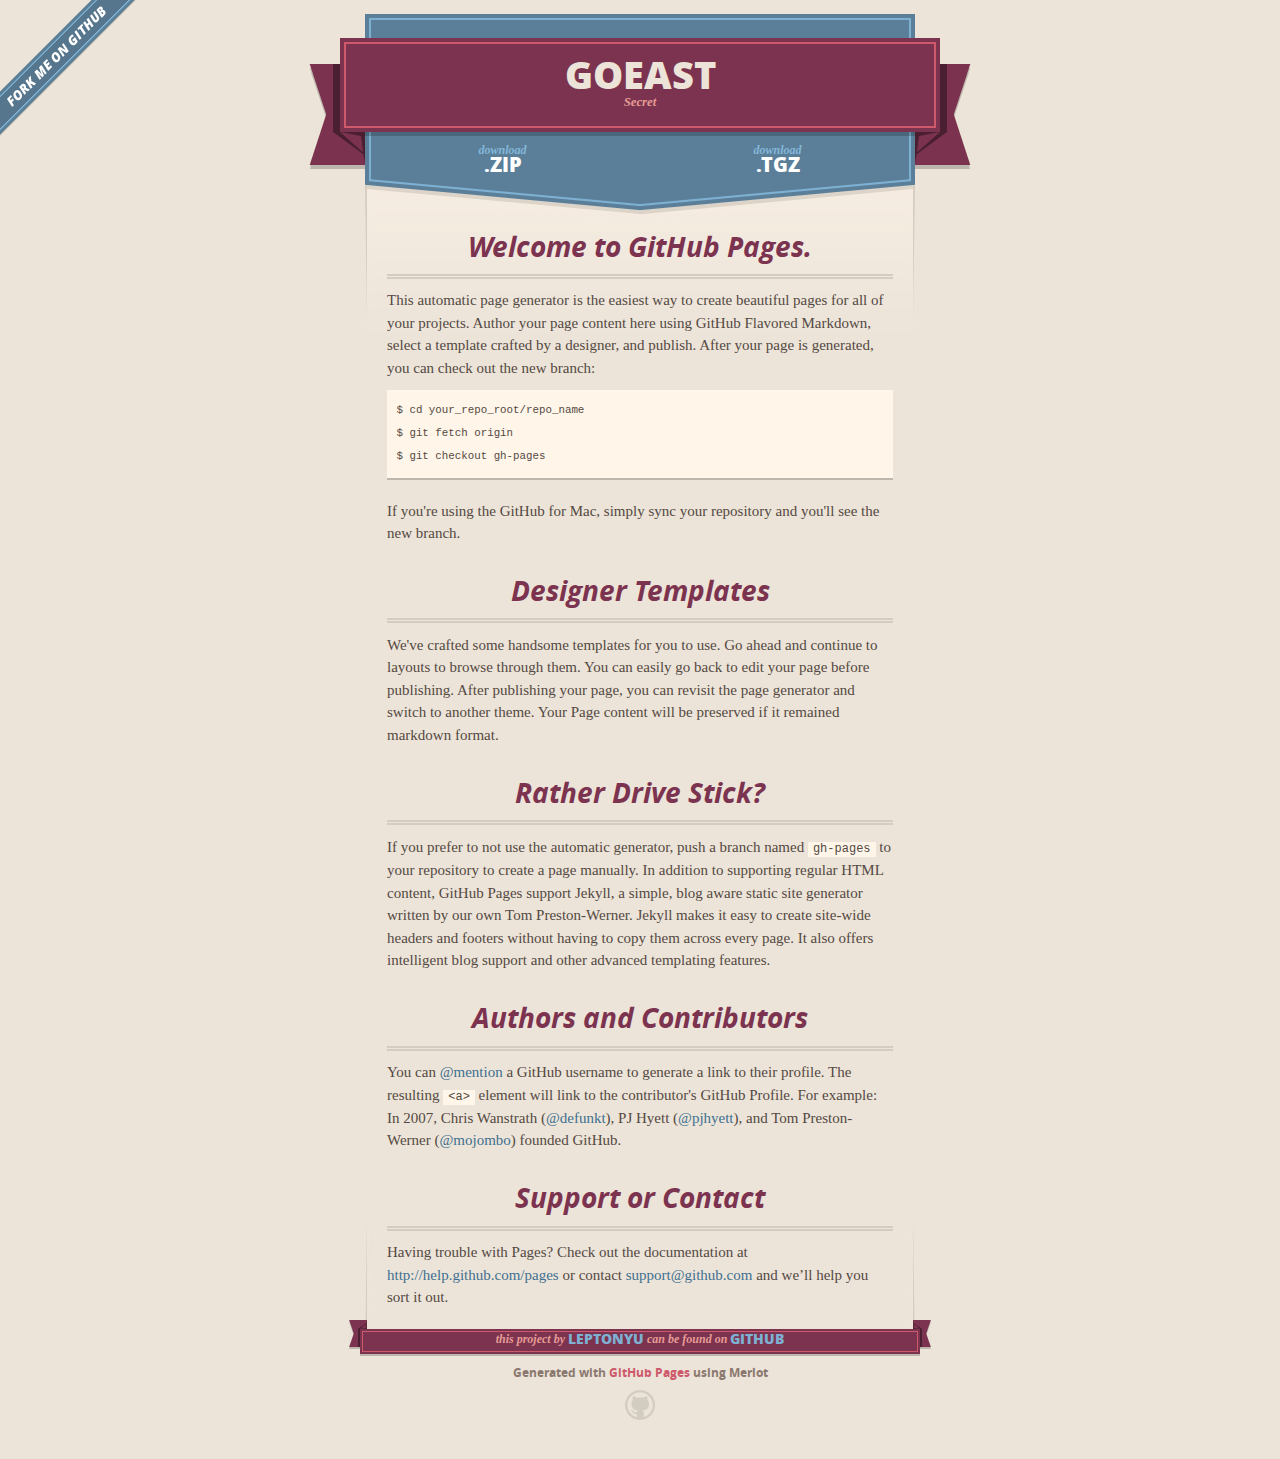
==== index.html @ 5422b632 "Create gh-pages branch via GitHub" ====
<!DOCTYPE html>
<html>
  <head>
    <meta charset='utf-8'>
    <meta http-equiv="X-UA-Compatible" content="chrome=1">
    <meta name="viewport" content="width=640" />

    <link rel="stylesheet" href="stylesheets/core.css" media="screen"/>
    <link rel="stylesheet" href="stylesheets/mobile.css" media="handheld, only screen and (max-device-width:640px)"/>
    <link rel="stylesheet" href="stylesheets/pygment_trac.css"/>

    <script type="text/javascript" src="javascripts/modernizr.js"></script>
    <script type="text/javascript" src="https://ajax.googleapis.com/ajax/libs/jquery/1.7.1/jquery.min.js"></script>
    <script type="text/javascript" src="javascripts/headsmart.min.js"></script>
    <script type="text/javascript">
      $(document).ready(function () {
        $('#main_content').headsmart()
      })
    </script>
    <title>Goeast by leptonyu</title>
  </head>

  <body>
    <a id="forkme_banner" href="https://github.com/leptonyu/goeast">View on GitHub</a>
    <div class="shell">

      <header>
        <span class="ribbon-outer">
          <span class="ribbon-inner">
            <h1>Goeast</h1>
            <h2>Secret</h2>
          </span>
          <span class="left-tail"></span>
          <span class="right-tail"></span>
        </span>
      </header>

      <section id="downloads">
        <span class="inner">
          <a href="https://github.com/leptonyu/goeast/zipball/master" class="zip"><em>download</em> .ZIP</a><a href="https://github.com/leptonyu/goeast/tarball/master" class="tgz"><em>download</em> .TGZ</a>
        </span>
      </section>


      <span class="banner-fix"></span>


      <section id="main_content">
        <h3>
<a name="welcome-to-github-pages" class="anchor" href="#welcome-to-github-pages"><span class="octicon octicon-link"></span></a>Welcome to GitHub Pages.</h3>

<p>This automatic page generator is the easiest way to create beautiful pages for all of your projects. Author your page content here using GitHub Flavored Markdown, select a template crafted by a designer, and publish. After your page is generated, you can check out the new branch:</p>

<pre><code>$ cd your_repo_root/repo_name
$ git fetch origin
$ git checkout gh-pages
</code></pre>

<p>If you're using the GitHub for Mac, simply sync your repository and you'll see the new branch.</p>

<h3>
<a name="designer-templates" class="anchor" href="#designer-templates"><span class="octicon octicon-link"></span></a>Designer Templates</h3>

<p>We've crafted some handsome templates for you to use. Go ahead and continue to layouts to browse through them. You can easily go back to edit your page before publishing. After publishing your page, you can revisit the page generator and switch to another theme. Your Page content will be preserved if it remained markdown format.</p>

<h3>
<a name="rather-drive-stick" class="anchor" href="#rather-drive-stick"><span class="octicon octicon-link"></span></a>Rather Drive Stick?</h3>

<p>If you prefer to not use the automatic generator, push a branch named <code>gh-pages</code> to your repository to create a page manually. In addition to supporting regular HTML content, GitHub Pages support Jekyll, a simple, blog aware static site generator written by our own Tom Preston-Werner. Jekyll makes it easy to create site-wide headers and footers without having to copy them across every page. It also offers intelligent blog support and other advanced templating features.</p>

<h3>
<a name="authors-and-contributors" class="anchor" href="#authors-and-contributors"><span class="octicon octicon-link"></span></a>Authors and Contributors</h3>

<p>You can <a href="https://github.com/blog/821" class="user-mention">@mention</a> a GitHub username to generate a link to their profile. The resulting <code>&lt;a&gt;</code> element will link to the contributor's GitHub Profile. For example: In 2007, Chris Wanstrath (<a href="https://github.com/defunkt" class="user-mention">@defunkt</a>), PJ Hyett (<a href="https://github.com/pjhyett" class="user-mention">@pjhyett</a>), and Tom Preston-Werner (<a href="https://github.com/mojombo" class="user-mention">@mojombo</a>) founded GitHub.</p>

<h3>
<a name="support-or-contact" class="anchor" href="#support-or-contact"><span class="octicon octicon-link"></span></a>Support or Contact</h3>

<p>Having trouble with Pages? Check out the documentation at <a href="http://help.github.com/pages">http://help.github.com/pages</a> or contact <a href="mailto:support@github.com">support@github.com</a> and we’ll help you sort it out.</p>
      </section>

      <footer>
        <span class="ribbon-outer">
          <span class="ribbon-inner">
            <p>this project by <a href="https://github.com/leptonyu">leptonyu</a> can be found on <a href="https://github.com/leptonyu/goeast">GitHub</a></p>
          </span>
          <span class="left-tail"></span>
          <span class="right-tail"></span>
        </span>
        <p>Generated with <a href="http://pages.github.com">GitHub Pages</a> using Merlot</p>
        <span class="octocat"></span>
      </footer>

    </div>

    
  </body>
</html>
---- stylesheets/core.css ----
@import url("screen.css");
@import url("non-screen.css") handheld;
@import url("non-screen.css") only screen and (max-device-width:640px);
---- stylesheets/mobile.css ----
/* Generated by Font Squirrel (http://www.fontsquirrel.com) on February 9, 2012 */


@font-face {
  font-family: 'Open Sans';
  src: url('../fonts/opensans-regular-webfont.eot');
  src: url('../fonts/opensans-regular-webfont.eot?#iefix') format('embedded-opentype'),
       url('../fonts/opensans-regular-webfont.woff') format('woff'),
       url('../fonts/opensans-regular-webfont.ttf') format('truetype'),
       url('../fonts/opensans-regular-webfont.svg#OpenSansRegular') format('svg');
  font-weight: normal;
  font-style: normal;
}

@font-face {
  font-family: 'Open Sans';
  src: url('../fonts/opensans-italic-webfont.eot');
  src: url('../fonts/opensans-italic-webfont.eot?#iefix') format('embedded-opentype'),
       url('../fonts/opensans-italic-webfont.woff') format('woff'),
       url('../fonts/opensans-italic-webfont.ttf') format('truetype'),
       url('../fonts/opensans-italic-webfont.svg#OpenSansItalic') format('svg');
  font-weight: normal;
  font-style: italic;
}

@font-face {
  font-family: 'Open Sans';
  src: url('../fonts/opensans-bold-webfont.eot');
  src: url('../fonts/opensans-bold-webfont.eot?#iefix') format('embedded-opentype'),
       url('../fonts/opensans-bold-webfont.woff') format('woff'),
       url('../fonts/opensans-bold-webfont.ttf') format('truetype'),
       url('../fonts/opensans-bold-webfont.svg#OpenSansBold') format('svg');
  font-weight: bold;
  font-style: normal;
}

@font-face {
  font-family: 'Open Sans';
  src: url('../fonts/opensans-bolditalic-webfont.eot');
  src: url('../fonts/opensans-bolditalic-webfont.eot?#iefix') format('embedded-opentype'),
       url('../fonts/opensans-bolditalic-webfont.woff') format('woff'),
       url('../fonts/opensans-bolditalic-webfont.ttf') format('truetype'),
       url('../fonts/opensans-bolditalic-webfont.svg#OpenSansBoldItalic') format('svg');
  font-weight: bold;
  font-style: italic;
}

@font-face {
  font-family: 'Open Sans';
  src: url('../fonts/opensans-extrabold-webfont.eot');
  src: url('../fonts/opensans-extrabold-webfont.eot?#iefix') format('embedded-opentype'),
       url('../fonts/opensans-extrabold-webfont.woff') format('woff'),
       url('../fonts/opensans-extrabold-webfont.ttf') format('truetype'),
       url('../fonts/opensans-extrabold-webfont.svg#OpenSansExtrabold') format('svg');
  font-weight: bolder;
  font-style: normal;
}


/* http://meyerweb.com/eric/tools/css/reset/ 
   v2.0 | 20110126
   License: none (public domain)
*/

html, body, div, span, applet, object, iframe,
h1, h2, h3, h4, h5, h6, p, blockquote, pre,
a, abbr, acronym, address, big, cite, code,
del, dfn, em, img, ins, kbd, q, s, samp,
small, strike, strong, sub, sup, tt, var,
b, u, i, center,
dl, dt, dd, ol, ul, li,
fieldset, form, label, legend,
table, caption, tbody, tfoot, thead, tr, th, td,
article, aside, canvas, details, embed, 
figure, figcaption, footer, header, hgroup, 
menu, nav, output, ruby, section, summary,
time, mark, audio, video {
  margin: 0;
  padding: 0;
  border: 0;
  font-size: 100%;
  font: inherit;
  vertical-align: baseline;
}
/* HTML5 display-role reset for older browsers */
article, aside, details, figcaption, figure, 
footer, header, hgroup, menu, nav, section {
  display: block;
}
body {
  line-height: 1;
}
ol, ul {
  list-style: none;
}
blockquote, q {
  quotes: none;
}
blockquote:before, blockquote:after,
q:before, q:after {
  content: '';
  content: none;
}
table {
  border-collapse: collapse;
  border-spacing: 0;
}

header, footer, section {
  display: block;
  position: relative;
}

/* STYLES */

div.shell {
  display: block;
  width: 640px;
  margin: 0 auto;
}

a#forkme_banner {
  display: none;
}

/* header */

header {
  position: relative;
  z-index: 2;
  margin: 0;
  max-width: 640px;
  top: 51px;
}

header span.ribbon-inner {
  position: relative;
  display: block;
  background-color: #cd596b;
  border: 8px solid #7c334f;
  padding: 6px;
  z-index: 1;
}

header span.left-tail, header span.right-tail {
  position: relative;
  display: block;
  width: 19px;
  height: 10px;
  background: transparent url(../images/ribbon-tail-sprite-2x.png) 0 0 no-repeat;
  position: absolute;
  bottom: -10px;
  z-index: 0;
}

header span.left-tail {
  background-position: 0 0;
  left: 0;
}

header span.right-tail {
  background-position: -19px 0;
  right: 0;
}

header h1 {
  background-color: #7c334f;
  font-size: 2em;
  font-weight: bolder;
  font-style: normal;
  text-transform: uppercase;
  color: #ece4d8;
  text-align: center;
  line-height:1;  
  padding: 14px 20px 0;
}

header h2 {
  background-color: #7c334f;
  font: bold italic .85em/1.5 Georgia, Times, “Times New Roman”, serif;
  color: #e69b95;
  padding-bottom: 14px;
  margin-top: -3px;
  text-align: center;
}

section#downloads {
  position: relative;
  display: block;
  height: 171px;
  width: 602px;
  padding-bottom: 150px;
  margin: 51px auto -250px;
  z-index: 1;
  background: transparent url(../images/shield.png) center 0 no-repeat;
}

section#downloads a {
  display: none;
}

span.banner-fix {
  background: transparent url(../images/shield-fallback.png) center top no-repeat;
  display: block;
  height: 31px;
  position: absolute;
  width: 640px;
  top: 20px;

}

section#main_content {
  z-index: 2;
  padding: 20px 40px 0;
  min-height:185px;
}

/* footer */

footer {
  background: none;
  padding-top: 104px;
  margin: -94px auto 40px;
  max-width:640px;
  text-align: center;
}

footer span.ribbon-outer {
  display: block;
  position: relative;
  border-bottom: 2px solid #bdb6ad;
}

footer span.ribbon-inner {
  position: relative;
  display: block;
  background-color: #cd596b;
  border: 8px solid #7c334f;
  padding: 6px;
  z-index: 1;
}

footer p {
  font-family: 'Open Sans', sans-serif;
  font-weight: bold;
  font-size: .6em;
  color: #8b786f;
}

footer a {
  color: #cd596b;
}

footer span.ribbon-inner p {
  background-color: #7c334f;
  margin: 0;
  color: #e69b95;
  font: bold italic 22px/1 Georgia, Times, “Times New Roman”, serif;
  height: auto;
  line-height: 1.1;
  padding: 20px 0px 10px;
}

footer span.ribbon-inner a {
  display: block;
  position: relative;
  bottom: 0;
  color: #7eb0d2;
  font-family: 'Open Sans', sans-serif;
  text-transform: uppercase;
  font-style: normal;
  font-weight: bolder;
  font-size: 38px;
  padding-bottom: 10px;
}

footer span.ribbon-inner a:hover {
  color: #7eb0d2;
}

footer span.left-tail, footer span.right-tail {
  position: relative;
  display: block;
  width: 23px;
  height: 126px;
  background: transparent url(../images/small-ribbon-tail-sprite-2x.png) 0 0 no-repeat;
  position: absolute;
  top: -126px;
  z-index: 0;
}

footer span.left-tail {
  background-position: 0 0;
  left: 0;
}

footer span.right-tail {
  background-position: -23px 0;
  right: 0;
}

footer span.octocat {
  background: transparent url(../images/octocat-2x.png) 0 0 no-repeat;
  display: block;
  width: 60px;
  height: 60px;
  margin: 20px auto 0;}

/* content */

body {
  background: #ece4d8;
  font: normal normal 30px/1.5 Georgia, Palatino,” Palatino Linotype”, Times, “Times New Roman”, serif;
  color: #544943;
  -webkit-font-smoothing: antialiased;
}

a, a:hover {
  color: #417090;
}

a {
  text-decoration: none;
}

a:hover {
  text-decoration: underline;
}

h1,h2,h3,h4,h5,h6 {
  font-family: 'Open Sans', sans-serif;
  font-weight: bold;
}

p {
  margin: .7em 0 0;
}

strong {
  font-weight: bold;
}

em {
  font-style: italic;
}

ol {
  margin: .7em 0;
  list-style-type: decimal;
  padding-left: 1.35em;
}

ul {
  margin: .7em 0;
  padding-left: 1.35em;
}

ul li {
  padding-left: 20px;
  background: transparent url(../images/chevron-2x.png) left 15px no-repeat;
}

blockquote {
  font-family: 'Open Sans', sans-serif;
  margin: 20px 0;
  color: #8b786f;
  padding-left: 1.35em;
  background: transparent url('../images/blockquote-gfx-2x.png') 0 8px no-repeat;
}

img {
  -webkit-box-shadow: 0px 4px 0px #bdb6ad;
  -moz-box-shadow: 0px 4px 0px #bdb6ad;
  box-shadow: 0px 4px 0px #bdb6ad;
  border: 4px solid #fff6e9;
  max-width: 556px;
}

hr {
  border: none;
  outline: none;
  height: 42px;
  background: transparent url('../images/hr-2x.jpg') center center repeat-x;
  margin: 0 0 20px;
}

code {
  background: #fff6e9;
  font: normal normal .9em/1.7 "Lucida Sans Typewriter", "Lucida Console", Monaco, "Bitstream Vera Sans Mono", monospace;
  padding: 0 5px 1px;
}

pre {
  margin: 10px 0 20px;
  padding: .7em;
  background: #fff6e9;
  border-bottom: 4px solid #bdb6ad;
  font: normal normal .9em/1.7 "Lucida Sans Typewriter", "Lucida Console", Monaco, "Bitstream Vera Sans Mono", monospace;
  overflow: auto;
}

table {
  background: #fff6e9;
  display: table;
  width: 100%;
  border-collapse: separate;
  border-bottom: 4px solid #bdb6ad;
  margin: 10px 0;
}

tr {
  display: table-row;
}

th {
  display: table-cell;
  padding: 2px 10px;
  border: solid #ece4d8;
  border-width: 0 4px 4px 0;
  color: #cd596b;
  font-family: 'Open Sans', sans-serif;
  font-weight: bold;
  font-size: .85em;
}

td {
  display: table-cell;
  padding: 0 .7em;
  border: solid #ece4d8;
  border-width: 0 4px 4px 0;
}

td:last-child, th:last-child {
  border-right: none;
}

tr:last-child td {
  border-bottom: none;
}

dl {
  margin: .7em 0 20px;
}

dt {
  font-family: 'Open Sans', sans-serif;
  font-weight: bold;
}

dd {
  padding-left: 1.35em;
}

dd p:first-child {
  margin-top: 0;
}

/* Content based headers */

#main_content > .header-level-1:first-child,
#main_content > .header-level-2:first-child,
#main_content > .header-level-3:first-child,
#main_content > .header-level-4:first-child,
#main_content > .header-level-5:first-child,
#main_content > .header-level-6:first-child {
  margin-top: 0;
}

.header-level-1 {
  font-size: 1.85em;
  border-bottom: .2em double #d3ccc1;
  color: #7c334f;
  text-align: center;
  font-style: italic;
  margin: 1.1em 0 .38em;
  line-height: 1.2;
  padding-bottom: 10px
}

.header-level-2 {
  font-size: 1.58em;
  color: #7c334f;
  margin: .95em 0 .5em;
  border-bottom: .1em solid #D3CCC1;
  line-height: 1.2;
  padding-bottom: 10px
}

.header-level-3 {
  margin: 20px 0 10px;
  font-size: 1.45em;
}

.header-level-4 {
  margin: .6em 0;
  font-size: 1.2em;
  color: #cd596b;
}

.header-level-5 {
  margin: .7em 0;
  font-size: 1em;
  color: #8b786f;
}

.header-level-6 {
  margin: .8em 0;
  font-size: .85em;
  font-style: italic;
}
---- stylesheets/pygment_trac.css ----
.highlight  { background: #ffffff; }
.highlight .c { color: #999988; font-style: italic } /* Comment */
.highlight .err { color: #a61717; background-color: #e3d2d2 } /* Error */
.highlight .k { font-weight: bold } /* Keyword */
.highlight .o { font-weight: bold } /* Operator */
.highlight .cm { color: #999988; font-style: italic } /* Comment.Multiline */
.highlight .cp { color: #999999; font-weight: bold } /* Comment.Preproc */
.highlight .c1 { color: #999988; font-style: italic } /* Comment.Single */
.highlight .cs { color: #999999; font-weight: bold; font-style: italic } /* Comment.Special */
.highlight .gd { color: #000000; background-color: #ffdddd } /* Generic.Deleted */
.highlight .gd .x { color: #000000; background-color: #ffaaaa } /* Generic.Deleted.Specific */
.highlight .ge { font-style: italic } /* Generic.Emph */
.highlight .gr { color: #aa0000 } /* Generic.Error */
.highlight .gh { color: #999999 } /* Generic.Heading */
.highlight .gi { color: #000000; background-color: #ddffdd } /* Generic.Inserted */
.highlight .gi .x { color: #000000; background-color: #aaffaa } /* Generic.Inserted.Specific */
.highlight .go { color: #888888 } /* Generic.Output */
.highlight .gp { color: #555555 } /* Generic.Prompt */
.highlight .gs { font-weight: bold } /* Generic.Strong */
.highlight .gu { color: #800080; font-weight: bold; } /* Generic.Subheading */
.highlight .gt { color: #aa0000 } /* Generic.Traceback */
.highlight .kc { font-weight: bold } /* Keyword.Constant */
.highlight .kd { font-weight: bold } /* Keyword.Declaration */
.highlight .kn { font-weight: bold } /* Keyword.Namespace */
.highlight .kp { font-weight: bold } /* Keyword.Pseudo */
.highlight .kr { font-weight: bold } /* Keyword.Reserved */
.highlight .kt { color: #445588; font-weight: bold } /* Keyword.Type */
.highlight .m { color: #009999 } /* Literal.Number */
.highlight .s { color: #d14 } /* Literal.String */
.highlight .na { color: #008080 } /* Name.Attribute */
.highlight .nb { color: #0086B3 } /* Name.Builtin */
.highlight .nc { color: #445588; font-weight: bold } /* Name.Class */
.highlight .no { color: #008080 } /* Name.Constant */
.highlight .ni { color: #800080 } /* Name.Entity */
.highlight .ne { color: #990000; font-weight: bold } /* Name.Exception */
.highlight .nf { color: #990000; font-weight: bold } /* Name.Function */
.highlight .nn { color: #555555 } /* Name.Namespace */
.highlight .nt { color: #000080 } /* Name.Tag */
.highlight .nv { color: #008080 } /* Name.Variable */
.highlight .ow { font-weight: bold } /* Operator.Word */
.highlight .w { color: #bbbbbb } /* Text.Whitespace */
.highlight .mf { color: #009999 } /* Literal.Number.Float */
.highlight .mh { color: #009999 } /* Literal.Number.Hex */
.highlight .mi { color: #009999 } /* Literal.Number.Integer */
.highlight .mo { color: #009999 } /* Literal.Number.Oct */
.highlight .sb { color: #d14 } /* Literal.String.Backtick */
.highlight .sc { color: #d14 } /* Literal.String.Char */
.highlight .sd { color: #d14 } /* Literal.String.Doc */
.highlight .s2 { color: #d14 } /* Literal.String.Double */
.highlight .se { color: #d14 } /* Literal.String.Escape */
.highlight .sh { color: #d14 } /* Literal.String.Heredoc */
.highlight .si { color: #d14 } /* Literal.String.Interpol */
.highlight .sx { color: #d14 } /* Literal.String.Other */
.highlight .sr { color: #009926 } /* Literal.String.Regex */
.highlight .s1 { color: #d14 } /* Literal.String.Single */
.highlight .ss { color: #990073 } /* Literal.String.Symbol */
.highlight .bp { color: #999999 } /* Name.Builtin.Pseudo */
.highlight .vc { color: #008080 } /* Name.Variable.Class */
.highlight .vg { color: #008080 } /* Name.Variable.Global */
.highlight .vi { color: #008080 } /* Name.Variable.Instance */
.highlight .il { color: #009999 } /* Literal.Number.Integer.Long */

.type-csharp .highlight .k { color: #0000FF }
.type-csharp .highlight .kt { color: #0000FF }
.type-csharp .highlight .nf { color: #000000; font-weight: normal }
.type-csharp .highlight .nc { color: #2B91AF }
.type-csharp .highlight .nn { color: #000000 }
.type-csharp .highlight .s { color: #A31515 }
.type-csharp .highlight .sc { color: #A31515 }
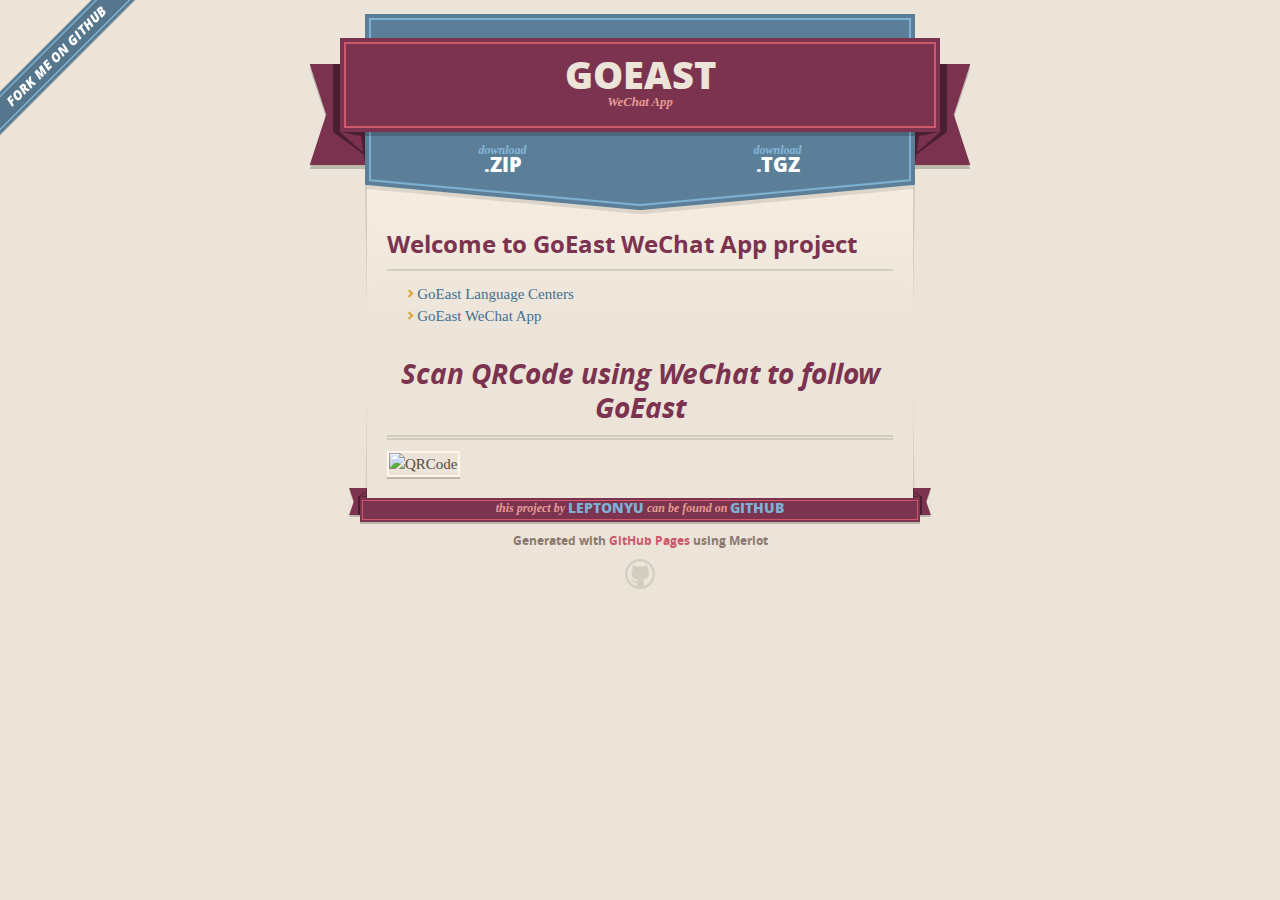
==== commit ac5da8d8: "Create gh-pages branch via GitHub" ====
--- a/index.html
+++ b/index.html
@@ -17,7 +17,7 @@
         $('#main_content').headsmart()
       })
     </script>
-    <title>Goeast by leptonyu</title>
+    <title>GoEast by leptonyu</title>
   </head>
 
   <body>
@@ -27,8 +27,8 @@
       <header>
         <span class="ribbon-outer">
           <span class="ribbon-inner">
-            <h1>Goeast</h1>
-            <h2>Secret</h2>
+            <h1>GoEast</h1>
+            <h2>WeChat App</h2>
           </span>
           <span class="left-tail"></span>
           <span class="right-tail"></span>
@@ -47,36 +47,15 @@
 
       <section id="main_content">
         <h3>
-<a name="welcome-to-github-pages" class="anchor" href="#welcome-to-github-pages"><span class="octicon octicon-link"></span></a>Welcome to GitHub Pages.</h3>
+<a name="welcome-to-goeast-wechat-app-project" class="anchor" href="#welcome-to-goeast-wechat-app-project"><span class="octicon octicon-link"></span></a>Welcome to GoEast WeChat App project</h3>
 
-<p>This automatic page generator is the easiest way to create beautiful pages for all of your projects. Author your page content here using GitHub Flavored Markdown, select a template crafted by a designer, and publish. After your page is generated, you can check out the new branch:</p>
+<ul>
+<li><a href="http://www.goeastmandarin.com/">GoEast Language Centers</a></li>
+<li><a href="http://114.215.184.54">GoEast WeChat App</a></li>
+</ul><h2>
+<a name="scan-qrcode-using-wechat-to-follow-goeast" class="anchor" href="#scan-qrcode-using-wechat-to-follow-goeast"><span class="octicon octicon-link"></span></a>Scan QRCode using WeChat to follow GoEast</h2>
 
-<pre><code>$ cd your_repo_root/repo_name
-$ git fetch origin
-$ git checkout gh-pages
-</code></pre>
-
-<p>If you're using the GitHub for Mac, simply sync your repository and you'll see the new branch.</p>
-
-<h3>
-<a name="designer-templates" class="anchor" href="#designer-templates"><span class="octicon octicon-link"></span></a>Designer Templates</h3>
-
-<p>We've crafted some handsome templates for you to use. Go ahead and continue to layouts to browse through them. You can easily go back to edit your page before publishing. After publishing your page, you can revisit the page generator and switch to another theme. Your Page content will be preserved if it remained markdown format.</p>
-
-<h3>
-<a name="rather-drive-stick" class="anchor" href="#rather-drive-stick"><span class="octicon octicon-link"></span></a>Rather Drive Stick?</h3>
-
-<p>If you prefer to not use the automatic generator, push a branch named <code>gh-pages</code> to your repository to create a page manually. In addition to supporting regular HTML content, GitHub Pages support Jekyll, a simple, blog aware static site generator written by our own Tom Preston-Werner. Jekyll makes it easy to create site-wide headers and footers without having to copy them across every page. It also offers intelligent blog support and other advanced templating features.</p>
-
-<h3>
-<a name="authors-and-contributors" class="anchor" href="#authors-and-contributors"><span class="octicon octicon-link"></span></a>Authors and Contributors</h3>
-
-<p>You can <a href="https://github.com/blog/821" class="user-mention">@mention</a> a GitHub username to generate a link to their profile. The resulting <code>&lt;a&gt;</code> element will link to the contributor's GitHub Profile. For example: In 2007, Chris Wanstrath (<a href="https://github.com/defunkt" class="user-mention">@defunkt</a>), PJ Hyett (<a href="https://github.com/pjhyett" class="user-mention">@pjhyett</a>), and Tom Preston-Werner (<a href="https://github.com/mojombo" class="user-mention">@mojombo</a>) founded GitHub.</p>
-
-<h3>
-<a name="support-or-contact" class="anchor" href="#support-or-contact"><span class="octicon octicon-link"></span></a>Support or Contact</h3>
-
-<p>Having trouble with Pages? Check out the documentation at <a href="http://help.github.com/pages">http://help.github.com/pages</a> or contact <a href="mailto:support@github.com">support@github.com</a> and we’ll help you sort it out.</p>
+<p><img src="https://github.com/leptonyu/goeast/blob/master/static/qrcode.jpg?raw=true" alt="QRCode"></p>
       </section>
 
       <footer>
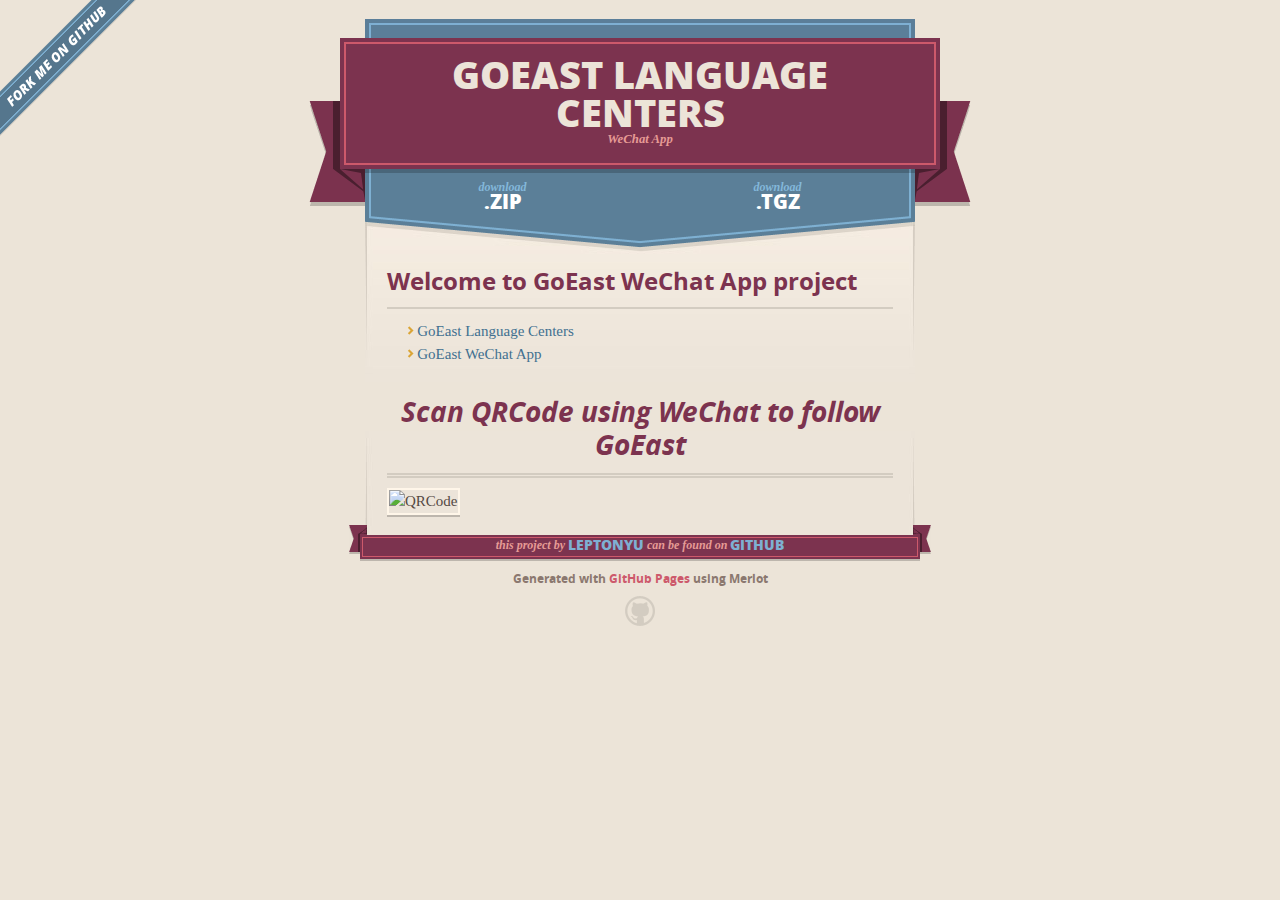
==== commit bc96fa77: "Create gh-pages branch via GitHub" ====
--- a/index.html
+++ b/index.html
@@ -17,7 +17,7 @@
         $('#main_content').headsmart()
       })
     </script>
-    <title>GoEast by leptonyu</title>
+    <title>GoEast Language Centers by leptonyu</title>
   </head>
 
   <body>
@@ -27,7 +27,7 @@
       <header>
         <span class="ribbon-outer">
           <span class="ribbon-inner">
-            <h1>GoEast</h1>
+            <h1>GoEast Language Centers</h1>
             <h2>WeChat App</h2>
           </span>
           <span class="left-tail"></span>
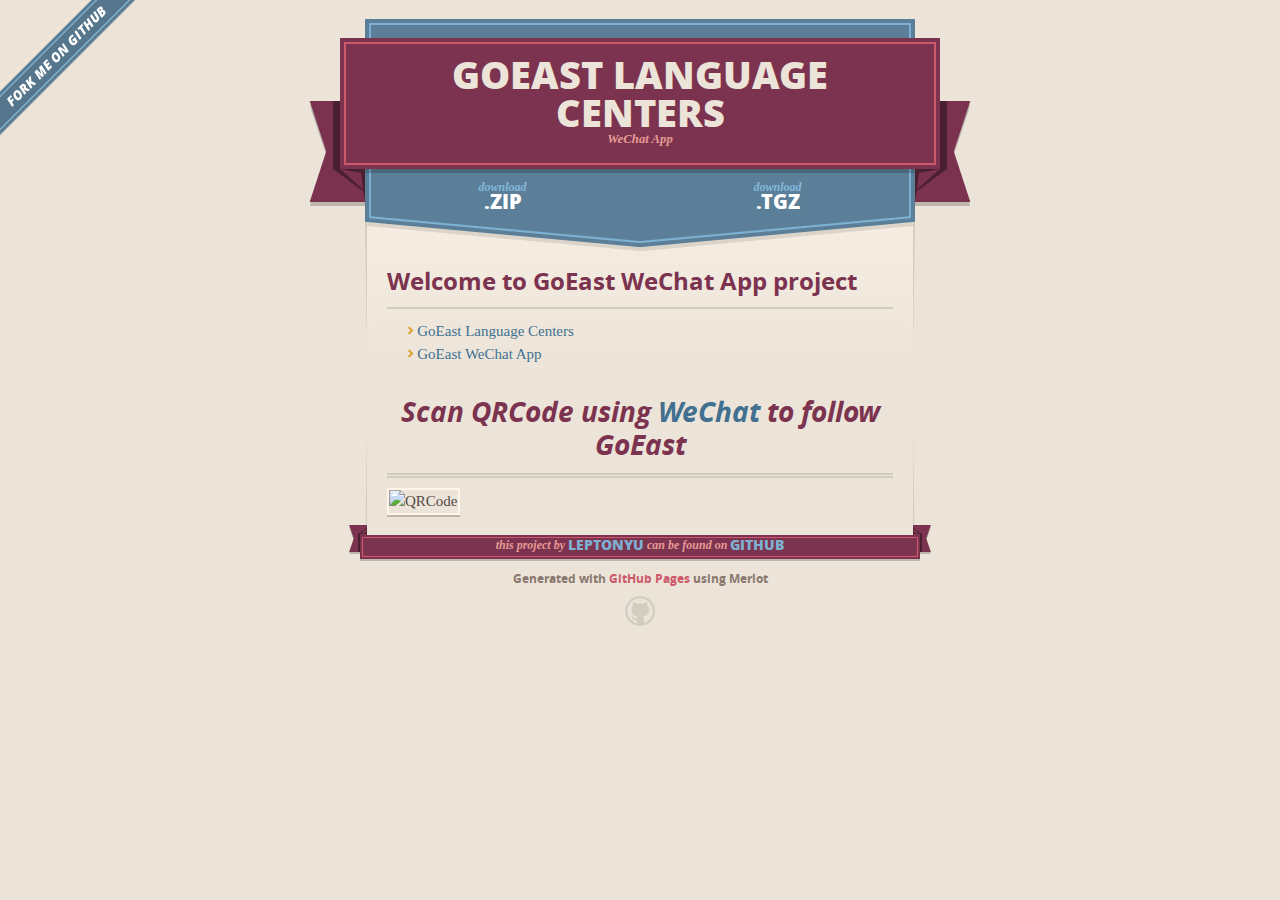
==== commit 9c00ebca: "Create gh-pages branch via GitHub" ====
--- a/index.html
+++ b/index.html
@@ -53,7 +53,7 @@
 <li><a href="http://www.goeastmandarin.com/">GoEast Language Centers</a></li>
 <li><a href="http://114.215.184.54">GoEast WeChat App</a></li>
 </ul><h2>
-<a name="scan-qrcode-using-wechat-to-follow-goeast" class="anchor" href="#scan-qrcode-using-wechat-to-follow-goeast"><span class="octicon octicon-link"></span></a>Scan QRCode using WeChat to follow GoEast</h2>
+<a name="scan-qrcode-using-wechat-to-follow-goeast" class="anchor" href="#scan-qrcode-using-wechat-to-follow-goeast"><span class="octicon octicon-link"></span></a>Scan QRCode using <a href="http://weixin.qq.com/">WeChat</a> to follow GoEast</h2>
 
 <p><img src="https://github.com/leptonyu/goeast/blob/master/static/qrcode.jpg?raw=true" alt="QRCode"></p>
       </section>
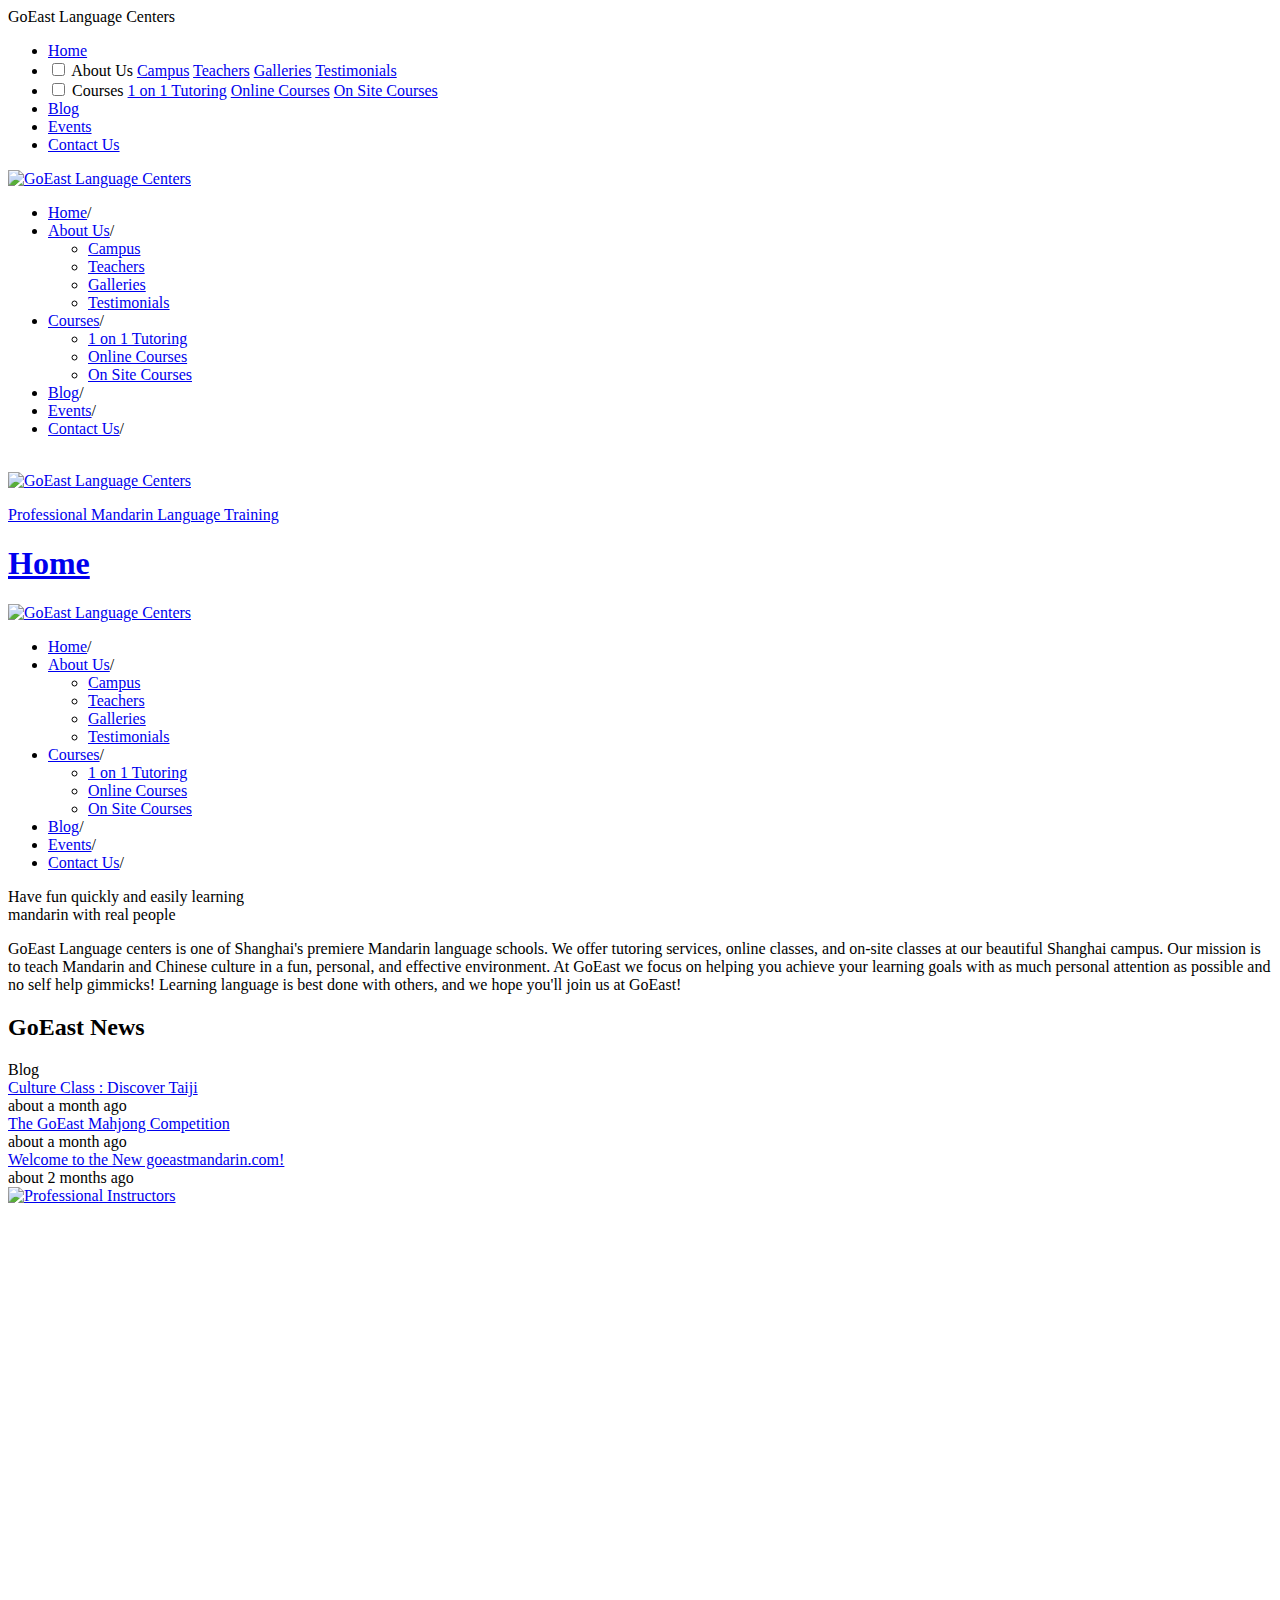
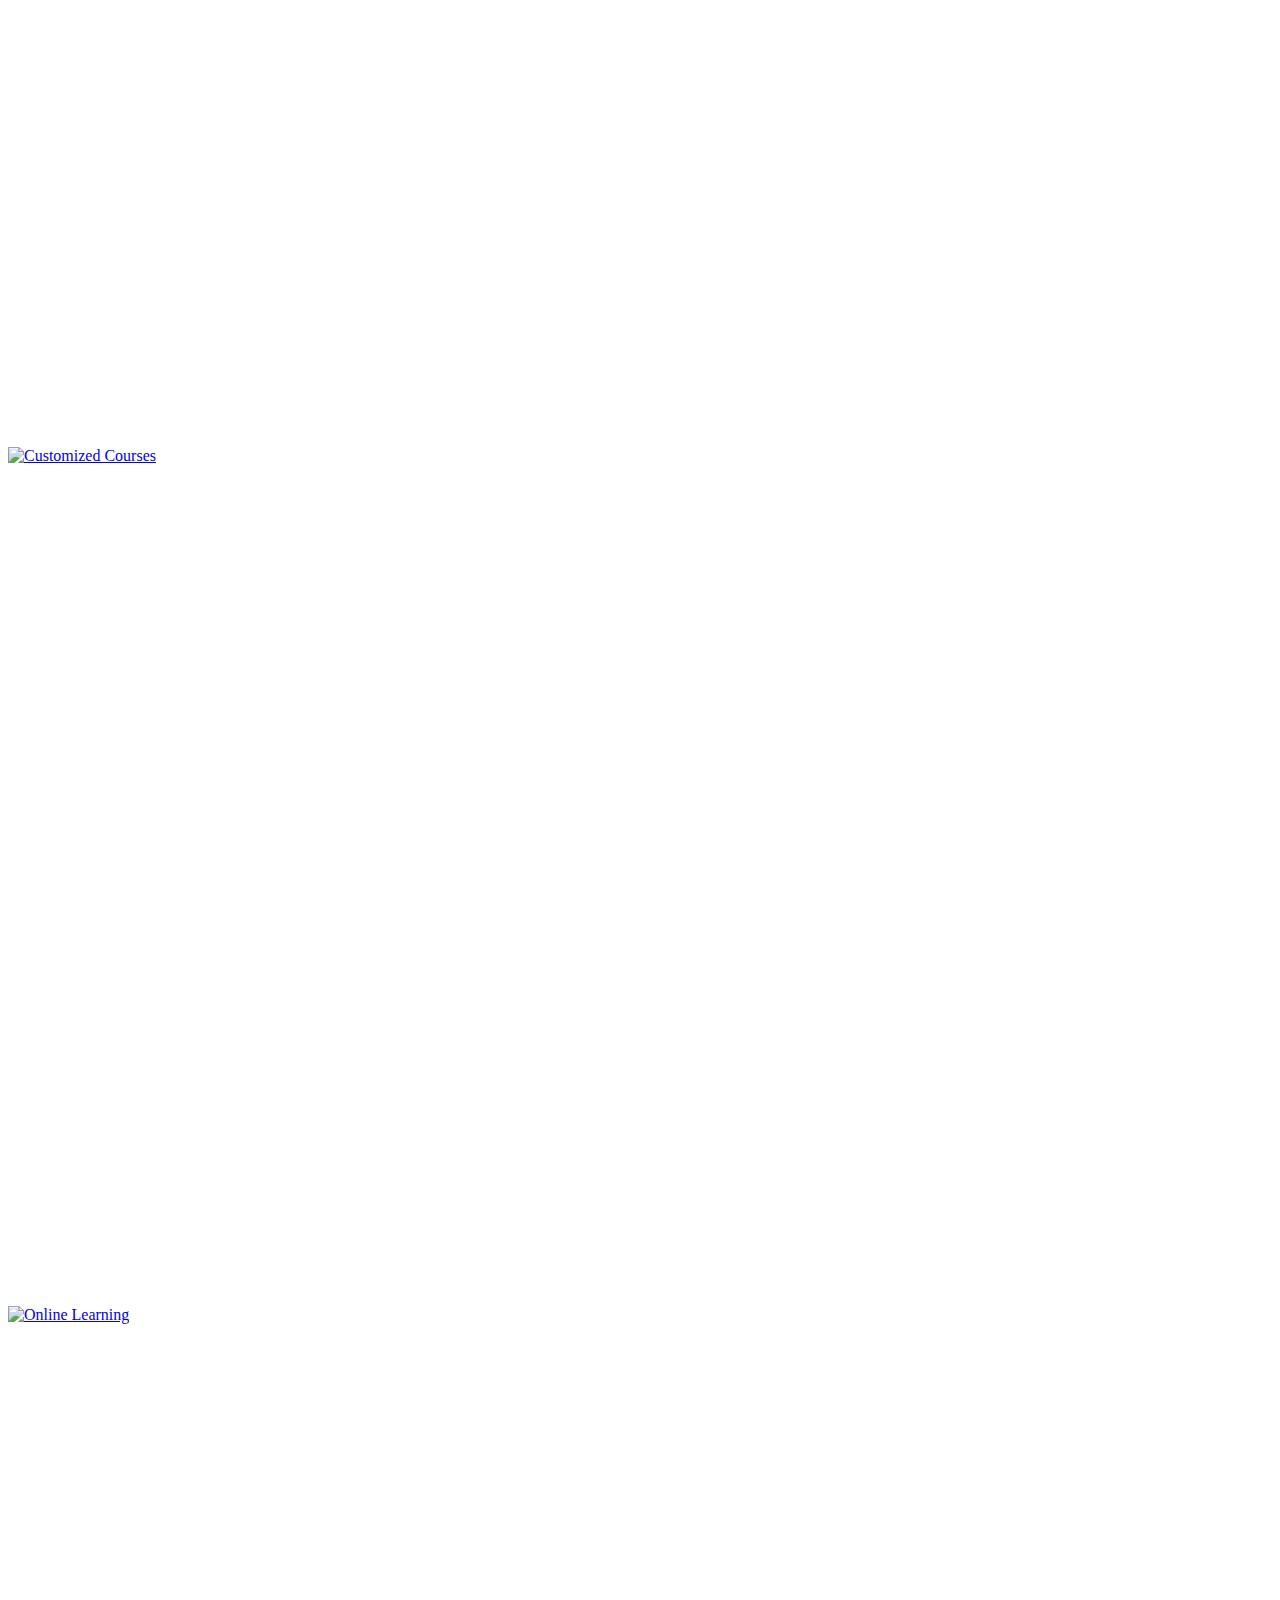
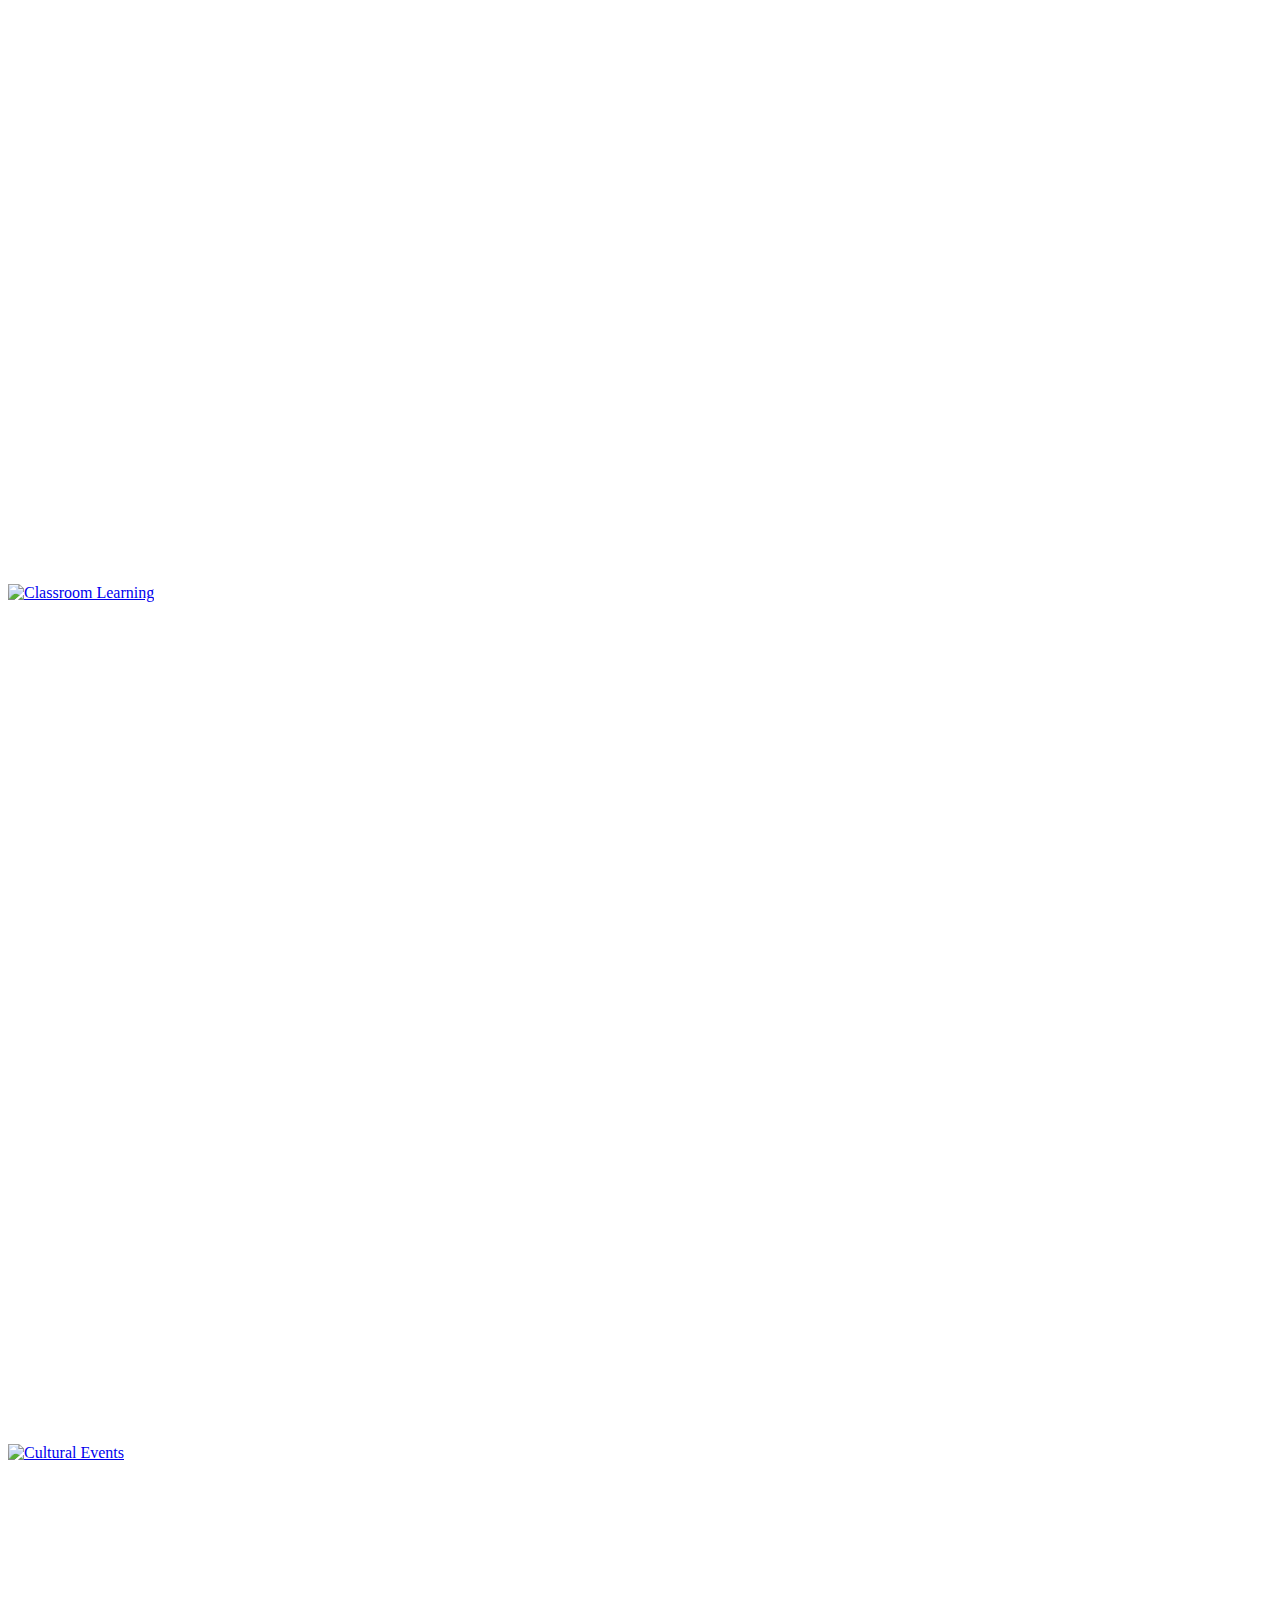
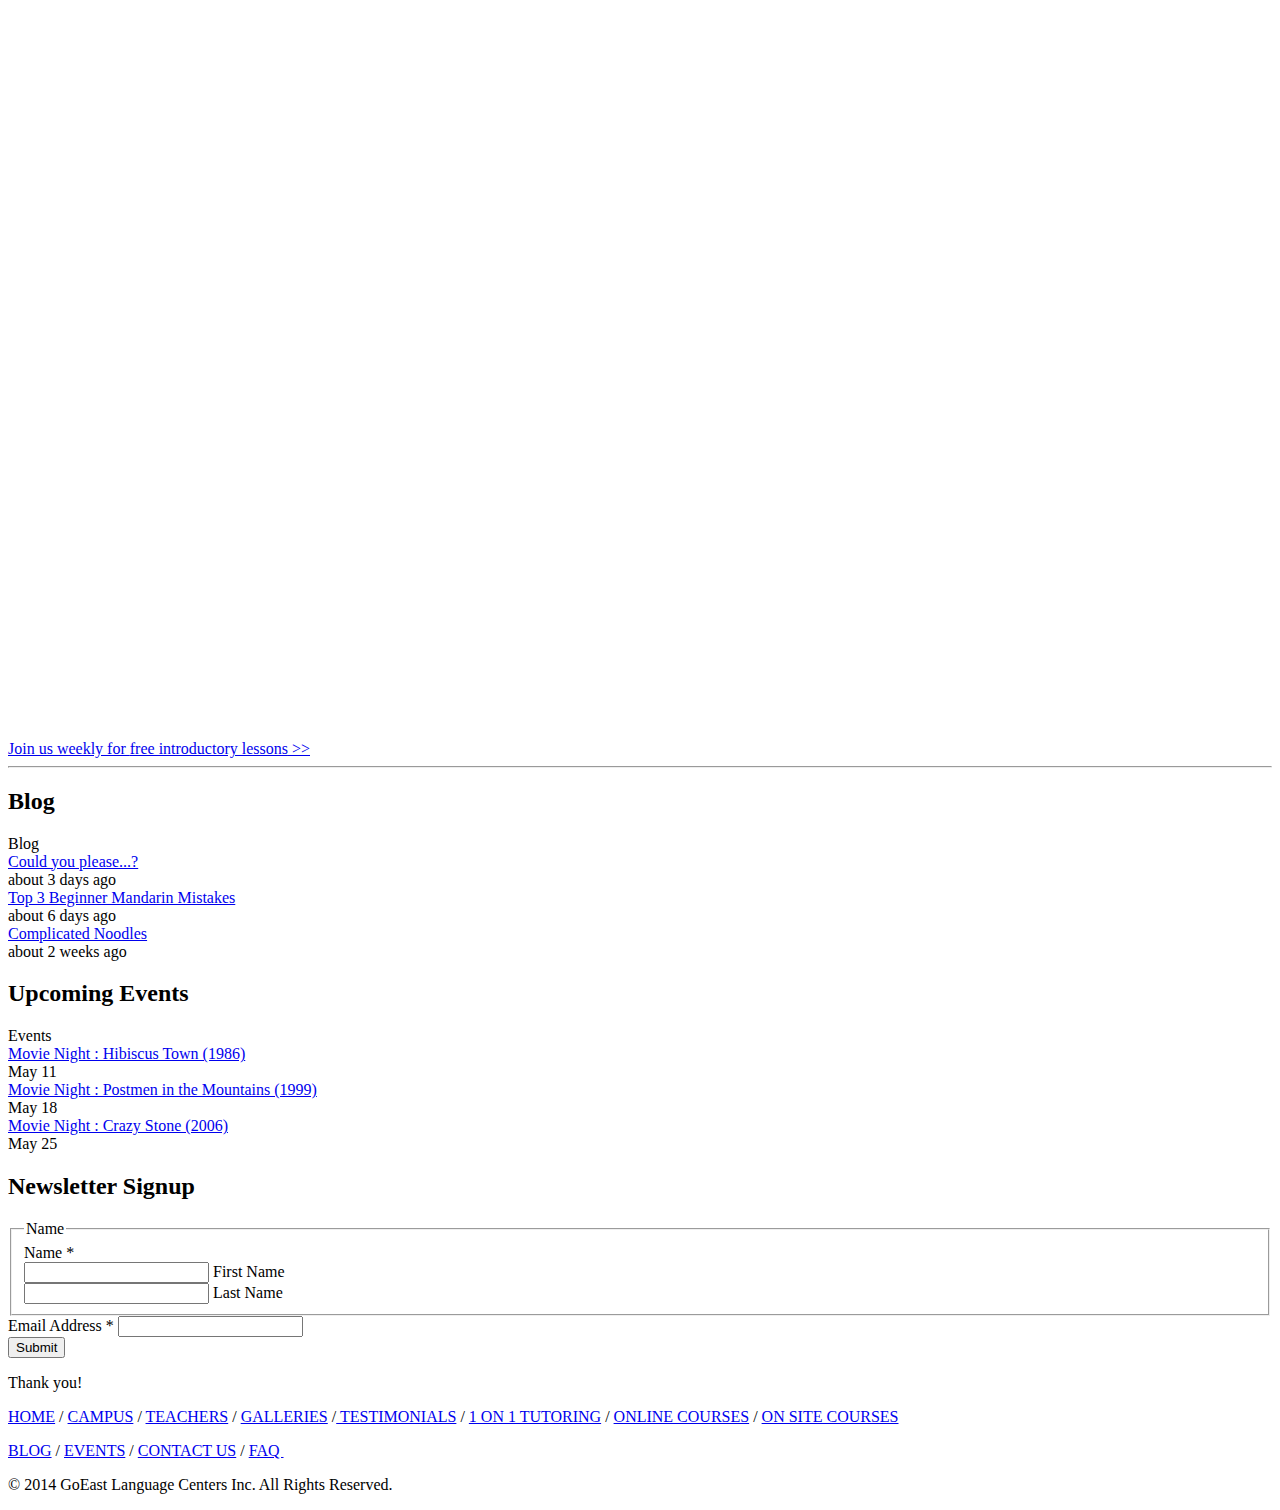
==== commit 93a0b5ad: "update 2014-05-05 15:54:53" ====
--- a/index.html
+++ b/index.html
@@ -1,77 +1,894 @@
-<!DOCTYPE html>
-<html>
+<!doctype html>
+<html xmlns:og="http://opengraphprotocol.org/schema/" xmlns:fb="http://www.facebook.com/2008/fbml" itemscope itemtype="http://schema.org/Thing" lang="en-US">
   <head>
-    <meta charset='utf-8'>
-    <meta http-equiv="X-UA-Compatible" content="chrome=1">
-    <meta name="viewport" content="width=640" />
-
-    <link rel="stylesheet" href="stylesheets/core.css" media="screen"/>
-    <link rel="stylesheet" href="stylesheets/mobile.css" media="handheld, only screen and (max-device-width:640px)"/>
-    <link rel="stylesheet" href="stylesheets/pygment_trac.css"/>
-
-    <script type="text/javascript" src="javascripts/modernizr.js"></script>
-    <script type="text/javascript" src="https://ajax.googleapis.com/ajax/libs/jquery/1.7.1/jquery.min.js"></script>
-    <script type="text/javascript" src="javascripts/headsmart.min.js"></script>
-    <script type="text/javascript">
-      $(document).ready(function () {
-        $('#main_content').headsmart()
-      })
-    </script>
-    <title>GoEast Language Centers by leptonyu</title>
+	  
+	  <meta name="viewport" content="width=device-width, initial-scale=1">
+	  
+    <!-- This is Squarespace. --><!-- mohit-gupta-4o67 -->
+<base href="">
+<meta charset="utf-8" />
+<title>GoEast Language Centers</title>
+<link rel="canonical" href="http://www.goeastmandarin.com"/>
+<meta property="og:site_name" content="GoEast Language Centers"/>
+<meta property="og:title" content="Home"/>
+<meta itemprop="name" content="Home"/>
+<meta property="og:url" content="http://www.goeastmandarin.com"/>
+<meta itemprop="url" content="http://www.goeastmandarin.com"/>
+<meta property="og:type" content="website"/>
+<meta property="og:image" content="http://static.squarespace.com/static/52141adee4b0476aaa6af594/5249dbc6e4b0faa97478d8cf/52e83ec9e4b0dfc630da5953/?format=1000w"/>
+<meta itemprop="thumbnailUrl" content="http://static.squarespace.com/static/52141adee4b0476aaa6af594/5249dbc6e4b0faa97478d8cf/52e83ec9e4b0dfc630da5953/?format=1000w"/>
+<link rel="image_src" href="http://static.squarespace.com/static/52141adee4b0476aaa6af594/5249dbc6e4b0faa97478d8cf/52e83ec9e4b0dfc630da5953/?format=1000w" />
+<meta name="description" content="Professional Mandarin language online and in class lessons" />
+<script type="text/javascript">SQUARESPACE_ROLLUPS = {};</script><script>(function(rollups, name) { if (!rollups[name]) { rollups[name] = {}; } rollups[name].js = ["//static.squarespace.com/universal/scripts-compressed/common-972454de7648ba92dd6c5f1a0245c013-min.js"]; })(SQUARESPACE_ROLLUPS, 'squarespace-common');</script>
+<script>(function(rollups, name) { if (!rollups[name]) { rollups[name] = {}; } rollups[name].js = ["//static.squarespace.com/universal/scripts-compressed/commerce-a5019295254e395073cd7432df4c147b-min.js"]; })(SQUARESPACE_ROLLUPS, 'squarespace-commerce');</script>
+<script>(function(rollups, name) { if (!rollups[name]) { rollups[name] = {}; } rollups[name].css = ["//static.squarespace.com/universal/styles-compressed/commerce-b4ea4d32215b0681d041967c8359fe1f-min.css"]; })(SQUARESPACE_ROLLUPS, 'squarespace-commerce');</script>
+<link rel="shortcut icon" type="image/x-icon" href="/favicon.ico"/>
+<script type="text/javascript" data-sqs-type="dynamic-assets-loader">(function() {(function(a){try{if(window.top!=window&&window.top.Squarespace&&window.top.Squarespace.frameAvailable){window.top.Squarespace.frameAvailable(window,SQUARESPACE_ROLLUPS);return}}catch(d){}for(var c in a){if(a[c].js)for(var b=0;b<a[c].js.length;b++)document.write('<script type="text/javascript" src="'+a[c].js[b]+'">\x3c/script>');if(a[c].css)for(b=0;b<a[c].css.length;b++)document.write('<link rel="stylesheet" type="text/css" href="'+a[c].css[b]+'" />')}})(SQUARESPACE_ROLLUPS);
+})();</script>
+<script> Static.SQUARESPACE_CONTEXT = {"templateTweakable":true,"website":{"id":"52141adee4b0476aaa6af594","identifier":"mohit-gupta-4o67","contentModifiedOn":1399237629479,"cloneable":false,"siteStatus":{},"language":"en-US","timeZone":"Asia/Shanghai","machineTimeZoneOffset":28800000,"timeZoneOffset":28800000,"timeZoneAbbr":"CST","siteTitle":"GoEast Language Centers","siteTagLine":"Professional Mandarin Language Training","siteDescription":"","location":{"mapZoom":7.0,"mapLat":31.085884238796233,"mapLng":122.21558816406252,"markerLat":31.302036,"markerLng":121.50697000000002,"addressTitle":"GoEast Language Center","addressLine1":"194-196 Zhengmin Road","addressLine2":"Shanghai","addressCountry":"China"},"logoImageId":"52b0819ae4b09af7f3cc8744","shareButtonOptions":{"4":true,"8":true,"1":true,"2":true,"3":true,"7":true},"logoImageUrl":"//static.squarespace.com/static/52141adee4b0476aaa6af594/t/52b0819ae4b09af7f3cc8744/1399237629479/","authenticUrl":"http://www.goeastmandarin.com","baseUrl":"http://www.goeastmandarin.com","primaryDomain":"www.goeastmandarin.com","socialAccounts":[{"serviceId":4,"userId":"1386007189","userName":"GoEastMandarin","screenname":"GoEast Language","addedOn":1390596920534,"profileUrl":"https://twitter.com/GoEastMandarin","iconUrl":"http://pbs.twimg.com/profile_images/3583853288/7ef6b9c82c450bfab2005180e6a77649_normal.jpeg","collectionId":"52e2d338e4b03dd8a3527e3a","iconEnabled":true,"serviceName":"twitter"},{"serviceId":2,"userId":"100003636996310","userName":"mohit.gupta.714","screenname":"Go East Language Center","addedOn":1390689701037,"profileUrl":"http://www.facebook.com/ChineseChina","iconUrl":"http://graph.facebook.com/100003636996310/picture?type=square","metaData":{"service":"facebook"},"iconEnabled":true,"serviceName":"facebook"},{"serviceId":10,"userId":"1032807662","userName":"goeastmandarin","screenname":"GoEast Language Centers","addedOn":1390920753696,"profileUrl":"http://instagram.com/goeastmandarin","iconUrl":"http://images.ak.instagram.com/profiles/anonymousUser.jpg","collectionId":"52e7c431e4b04745f4a511cb","iconEnabled":true,"serviceName":"instagram"},{"serviceId":14,"userId":"YtroGGpyiX","userName":"191","screenname":"Mohit Gupta","addedOn":1390703518463,"profileUrl":"http://www.linkedin.com/company/goeast","iconUrl":"http://m.c.lnkd.licdn.com/mpr/mprx/0_-HOmp1SvcPAtbkKiKoZlplSvcBNt53AirfoAplgLHN8Cs56_YaaCtAdIJ0qS66rf1IpK19iTmhRa","iconEnabled":true,"serviceName":"linkedin"}],"statsMigrated":true,"imageMetadataProcessingEnabled":true},"tzData":{"zones":[[480,"PRC","C%sT",null]],"rules":{"PRC":[]}},"websiteCloneable":false,"isSystemPage":false,"collection":{"title":"Home","id":"5249dbc6e4b0faa97478d8cf","fullUrl":"/"},"demoCollections":[{"collectionId":"506612b284ae9eec10724582","deleted":true},{"collectionId":"50649e01e4b000b6a5f3008e","deleted":true},{"collectionId":"517eb24fe4b0809658b0b86e","deleted":true},{"collectionId":"517eb5d5e4b00cbd5d97d5c7","deleted":true},{"collectionId":"517ea573e4b077614f1786ec","deleted":true},{"collectionId":"52123a55e4b0dc073864454e","deleted":true},{"collectionId":"517ea55ee4b0d5eb59e27d6c","deleted":true},{"collectionId":"517ea56de4b0d7e92bf789e0","deleted":true},{"collectionId":"517eaaaae4b0770fc4169f38","deleted":true},{"collectionId":"517eb92ce4b0bec12a288468","deleted":true},{"collectionId":"52123eefe4b0c3075746ceb4","deleted":true},{"collectionId":"520bd9b6e4b059321a307fe8","deleted":true}],"subscribed":false,"appDomain":"squarespace.com","templateId":"503ba86de4b04953d0f49846","rollups":{"squarespace-audio-player":{"css":"//static.squarespace.com/universal/styles-compressed/audio-player-dc5b33fb885ed7dd5b630a37f5d5579c-min.css","js":"//static.squarespace.com/universal/scripts-compressed/audio-player-809b7a86cf89558319e4b0031f9b6e6f-min.js"},"squarespace-calendar-block-renderer":{"css":"//static.squarespace.com/universal/styles-compressed/calendar-block-renderer-d41d8cd98f00b204e9800998ecf8427e-min.css","js":"//static.squarespace.com/universal/scripts-compressed/calendar-block-renderer-c06df89fc7a72ed873aebd04f81bd3ba-min.js"},"squarespace-comments":{"css":"//static.squarespace.com/universal/styles-compressed/comments-90d5b4f64065cd9042f3a32906c45526-min.css","js":"//static.squarespace.com/universal/scripts-compressed/comments-1b175bc74f79be472f5f58a7ff9b73fd-min.js"},"squarespace-dialog":{"css":"//static.squarespace.com/universal/styles-compressed/dialog-aeda1e5a912edb90939b540f9d8ac582-min.css","js":"//static.squarespace.com/universal/scripts-compressed/dialog-0009c02bfc74cdb2098bfb80c33da5a4-min.js"},"squarespace-pinterest":{"css":"//static.squarespace.com/universal/styles-compressed/pinterest-d41d8cd98f00b204e9800998ecf8427e-min.css","js":"//static.squarespace.com/universal/scripts-compressed/pinterest-d76b234c7c5f76cc23ce4b53b7bc843a-min.js"}},"tweakJSON":{"aspect-ratio":"3:2 Standard","gallery-arrow-style":"Round Corners","gallery-aspect-ratio":"16:9 Widescreen","gallery-auto-crop":"true","gallery-autoplay":"true","gallery-design":"Grid","gallery-info-overlay":"Show on Hover","gallery-loop":"true","gallery-navigation":"Thumbnails","gallery-show-arrows":"true","gallery-transitions":"Scroll","galleryArrowBackground":"rgba(74,74,74,0.4)","galleryArrowColor":"rgba(212,212,212,1)","galleryAutoplaySpeed":"5","galleryCircleColor":"rgba(255,255,255,1)","galleryInfoBackground":"rgba(0, 0, 0, .7)","galleryThumbnailSize":"100px","gridSize":"350px","gridSpacing":"20px","product-gallery-auto-crop":"true","product-image-auto-crop":"true"},"websiteSettings":{"id":"52141adee4b0476aaa6af595","websiteId":"52141adee4b0476aaa6af594","type":"Business","subject":"Education","subjects":[{"systemSubject":"other","otherSubject":"Education"}],"country":"CN","state":"","markdownMode":false,"simpleLikingEnabled":true,"lastAgreedTermsOfService":2,"defaultPostFormat":"%t/%y/%m/%d","commentLikesAllowed":true,"commentAnonAllowed":true,"commentThreaded":true,"commentApprovalRequired":false,"commentAvatarsOn":true,"commentSortType":2,"commentFlagThreshold":1,"commentFlagsAllowed":true,"commentEnableByDefault":true,"commentDisableAfterDaysDefault":0,"disqusShortname":"","homepageTitleFormat":"%s","collectionTitleFormat":"%c | %s","itemTitleFormat":"%i | %s","commentsEnabled":true,"contactPhoneNumber":"86-21-31326611","allowSquarespacePromotion":true,"storeSettings":{"returnPolicy":null,"termsOfService":null,"privacyPolicy":null,"expressCheckout":false,"useLightCart":false,"showNoteField":false,"currenciesSupported":["USD"],"defaultCurrency":"USD","selectedCurrency":"USD","measurementStandard":1,"orderConfirmationInjectCode":"","showCustomCheckoutForm":false,"isLive":false,"stripeConnected":false,"storeState":3},"useEscapeKeyToLogin":false,"configurationMenuItems":[{},{},{},{},{},{},{}],"ssBadgeType":1,"ssBadgePosition":4,"ssBadgeVisibility":1,"ssBadgeDevices":1},"secureDomain":"https://mohit-gupta-4o67.squarespace.com"}; SquarespaceFonts.loadViaContext(); Squarespace.load(window); </script>
+
+<script type="text/javascript" src="//use.typekit.net/ik/[base64].js"></script>
+<script type="text/javascript">try{Typekit.load();}catch(e){}</script>
+<link rel="stylesheet" type="text/css" href="//fonts.googleapis.com/css?family=Allerta+Stencil:400|Muli:300,300italic,400,400italic|Open+Sans:400,700,300,300italic,400italic,600,600italic,700italic,800,800italic"/>
+<!--[if gte IE 9]> <link rel="stylesheet" type="text/css" href="//static.squarespace.com/static/sitecss/52141adee4b0476aaa6af594/700/503ba86de4b04953d0f49846/5249d5c5e4b08b502167fa80/1450/1399254916691/site.css?"/><![endif]-->
+<!--[if lt IE 9]><script src="//static.squarespace.com/universal/scripts-thirdparty/html5/html5-shiv.js"></script><link rel="stylesheet" type="text/css" href="//static.squarespace.com/static/sitecss/52141adee4b0476aaa6af594/700/503ba86de4b04953d0f49846/5249d5c5e4b08b502167fa80/1450/1399254916691/site.css?&noMedia=true"/><![endif]-->
+<!--[if !IE]> --> <link rel="stylesheet" type="text/css" href="//static.squarespace.com/static/sitecss/52141adee4b0476aaa6af594/700/503ba86de4b04953d0f49846/5249d5c5e4b08b502167fa80/1450/1399254916691/site.css?"/> <!-- <![endif]-->
+<script src="//ajax.googleapis.com/ajax/libs/jquery/1/jquery.min.js"></script><script type="text/javascript"> var _gaq = _gaq || []; _gaq.push(['_setAccount', 'UA-44890003-1']); _gaq.push(['_trackPageview']); (function() { var ga = document.createElement('script'); ga.type = 'text/javascript'; ga.async = true; ga.src = ('https:' == document.location.protocol ? 'https://ssl' : 'http://www') + '.google-analytics.com/ga.js'; var s = document.getElementsByTagName('script')[0]; s.parentNode.insertBefore(ga, s); })(); </script><!-- End of Squarespace Headers -->
+    <script type="text/javascript" src="https://static.squarespace.com/static/ta/5016d42984ae3ecc9e018d91/1450/scripts/site.js"></script>
   </head>
 
-  <body>
-    <a id="forkme_banner" href="https://github.com/leptonyu/goeast">View on GitHub</a>
-    <div class="shell">
-
-      <header>
-        <span class="ribbon-outer">
-          <span class="ribbon-inner">
-            <h1>GoEast Language Centers</h1>
-            <h2>WeChat App</h2>
-          </span>
-          <span class="left-tail"></span>
-          <span class="right-tail"></span>
-        </span>
-      </header>
-
-      <section id="downloads">
-        <span class="inner">
-          <a href="https://github.com/leptonyu/goeast/zipball/master" class="zip"><em>download</em> .ZIP</a><a href="https://github.com/leptonyu/goeast/tarball/master" class="tgz"><em>download</em> .TGZ</a>
-        </span>
-      </section>
-
-
-      <span class="banner-fix"></span>
-
-
-      <section id="main_content">
-        <h3>
-<a name="welcome-to-goeast-wechat-app-project" class="anchor" href="#welcome-to-goeast-wechat-app-project"><span class="octicon octicon-link"></span></a>Welcome to GoEast WeChat App project</h3>
-
-<ul>
-<li><a href="http://www.goeastmandarin.com/">GoEast Language Centers</a></li>
-<li><a href="http://114.215.184.54">GoEast WeChat App</a></li>
-</ul><h2>
-<a name="scan-qrcode-using-wechat-to-follow-goeast" class="anchor" href="#scan-qrcode-using-wechat-to-follow-goeast"><span class="octicon octicon-link"></span></a>Scan QRCode using <a href="http://weixin.qq.com/">WeChat</a> to follow GoEast</h2>
-
-<p><img src="https://github.com/leptonyu/goeast/blob/master/static/qrcode.jpg?raw=true" alt="QRCode"></p>
-      </section>
-
-      <footer>
-        <span class="ribbon-outer">
-          <span class="ribbon-inner">
-            <p>this project by <a href="https://github.com/leptonyu">leptonyu</a> can be found on <a href="https://github.com/leptonyu/goeast">GitHub</a></p>
-          </span>
-          <span class="left-tail"></span>
-          <span class="right-tail"></span>
-        </span>
-        <p>Generated with <a href="http://pages.github.com">GitHub Pages</a> using Merlot</p>
-        <span class="octocat"></span>
-      </footer>
-
-    </div>
-
-    
-  </body>
-</html>
+  <body class="collection-type-page homepage view-list mobile-style-available collection-5249dbc6e4b0faa97478d8cf collection-layout-full-width canvas-setting-full-width  banner-content-site-title-logo-tagline banner-alignment-left page-thumbnail-as-banner stretch-page-thumbnail top-navigation-position-above-banner top-navigation-alignment-left disable-navigation-border sidebar-position-right underline-sidebar-h3  footer-alignment-center disable-footer-border social-icon-style-normal social-icon-placement-top-bottom blog-list-display-full blog-byline-bottom blog-dateline-top disable-pagination-border    gallery-design-grid aspect-ratio-32-standard lightbox-style-dark gallery-navigation-thumbnails gallery-info-overlay-show-on-hover gallery-aspect-ratio-169-widescreen gallery-arrow-style-round-corners gallery-transitions-scroll gallery-show-arrows gallery-auto-crop gallery-autoplay gallery-loop product-list-titles-overlay product-list-alignment-center product-item-size-169-widescreen product-image-auto-crop product-gallery-size-11-square product-gallery-auto-crop show-product-price show-product-item-nav product-social-sharing   event-thumbnails event-thumbnail-size-11-square event-date-label event-date-label-time event-excerpts    event-icalgcal-links event-like-and-share-buttons   hide-album-share-link  opentable-style-light newsletter-style-dark small-button-style-solid small-button-shape-square medium-button-style-outline medium-button-shape-rounded large-button-style-solid large-button-shape-square button-style-outline button-corner-style-rounded native-currency-code-usd has-logo-image" id="collection-5249dbc6e4b0faa97478d8cf" ontouchstart="">
+
+		
+		
+<!--MOBILE-->
+<nav id="mobile-navigation">
+  <span id="mobile-navigation-title">GoEast Language Centers</span>
+  <span id="mobile-navigation-label"></span>
+  <ul>
+    
+      <li class=" active-link">
+        
+          
+            <a href="/">Home</a>
+          
+          
+        
+      </li>
+    
+      <li class="">
+        
+          <input type="checkbox" name="folder-toggle-5249e032e4b0b4dd6e282545" id="folder-toggle-5249e032e4b0b4dd6e282545" class="folder-toggle-box hidden" />
+          <label for="folder-toggle-5249e032e4b0b4dd6e282545" class="folder-toggle-label">About Us</label>
+          
+            
+                <a href="/campus/" class="">Campus</a>
+            
+            
+          
+            
+                <a href="/our-teachers/" class="">Teachers</a>
+            
+            
+          
+            
+                <a href="/galleries/" class="">Galleries</a>
+            
+            
+          
+            
+                <a href="/testimonials/" class="">Testimonials</a>
+            
+            
+          
+        
+      </li>
+    
+      <li class="">
+        
+          <input type="checkbox" name="folder-toggle-52dc510fe4b01e290ccfa934" id="folder-toggle-52dc510fe4b01e290ccfa934" class="folder-toggle-box hidden" />
+          <label for="folder-toggle-52dc510fe4b01e290ccfa934" class="folder-toggle-label">Courses</label>
+          
+            
+                <a href="/1-on-1-tutoring/" class="">1 on 1 Tutoring</a>
+            
+            
+          
+            
+                <a href="/online-courses/" class="">Online Courses</a>
+            
+            
+          
+            
+                <a href="/on-site-courses/" class="">On Site Courses</a>
+            
+            
+          
+        
+      </li>
+    
+      <li class="">
+        
+          
+            <a href="/blog/">Blog</a>
+          
+          
+        
+      </li>
+    
+      <li class="">
+        
+          
+            <a href="/events/">Events</a>
+          
+          
+        
+      </li>
+    
+      <li class="">
+        
+          
+            <a href="/contact-us/">Contact Us</a>
+          
+          
+        
+      </li>
+    
+  </ul>
+</nav>
+
+		
+
+	  <div id="canvas-wrapper">
+	  	<div id="canvas">
+
+
+				<div id="page-header-wrapper">
+					<div id="page-header">
+
+				    <div id="navigation-top" data-content-field="navigation-main-navigation">
+				    	<div class="horizontal-navigation-bar with-logo">
+
+				    		<!-- // logo or site title markup in nav area -->
+					      
+					      	
+						      <div id="banner-wrapper">
+						        <a href="/"><img id="banner" src="//static.squarespace.com/static/52141adee4b0476aaa6af594/t/52b0819ae4b09af7f3cc8744/1399237629479/?format=1500w" alt="GoEast Language Centers" /></a>
+						      </div>
+					        
+
+					    		
+<nav id="main-navigation" class="main-nav">
+
+  <ul>
+  
+    
+      
+        <li class="page-collection active-link">
+          <a href="/">Home</a><span class="delimiter">/</span>
+        </li>
+      
+      
+    
+  
+    
+      <li aria-haspopup="true" class="folder-collection folder">
+        <a href="#" onClick="return false;">About Us</a><span class="delimiter">/</span>
+        <div class="subnav">
+          <ul>
+            
+              
+                <li class="page-collection">
+                  <a href="/campus/">Campus</a>
+                </li>
+              
+              
+            
+              
+                <li class="page-collection">
+                  <a href="/our-teachers/">Teachers</a>
+                </li>
+              
+              
+            
+              
+                <li class="page-collection">
+                  <a href="/galleries/">Galleries</a>
+                </li>
+              
+              
+            
+              
+                <li class="page-collection">
+                  <a href="/testimonials/">Testimonials</a>
+                </li>
+              
+              
+            
+          </ul>
+        </div>
+      </li>
+    
+  
+    
+      <li aria-haspopup="true" class="folder-collection folder">
+        <a href="#" onClick="return false;">Courses</a><span class="delimiter">/</span>
+        <div class="subnav">
+          <ul>
+            
+              
+                <li class="page-collection">
+                  <a href="/1-on-1-tutoring/">1 on 1 Tutoring</a>
+                </li>
+              
+              
+            
+              
+                <li class="page-collection">
+                  <a href="/online-courses/">Online Courses</a>
+                </li>
+              
+              
+            
+              
+                <li class="page-collection">
+                  <a href="/on-site-courses/">On Site Courses</a>
+                </li>
+              
+              
+            
+          </ul>
+        </div>
+      </li>
+    
+  
+    
+      
+        <li class="blog-collection">
+          <a href="/blog/">Blog</a><span class="delimiter">/</span>
+        </li>
+      
+      
+    
+  
+    
+      
+        <li class="events-collection">
+          <a href="/events/">Events</a><span class="delimiter">/</span>
+        </li>
+      
+      
+    
+  
+    
+      
+        <li class="page-collection">
+          <a href="/contact-us/">Contact Us</a><span class="delimiter">/</span>
+        </li>
+      
+      
+    
+  
+  </ul>
+  
+</nav>
+
+				          
+			            <div id="sqs-social">
+			              <a href="https://twitter.com/GoEastMandarin" target="_blank" title="GoEast Language" class="social-twitter"></a><a href="http://www.facebook.com/ChineseChina" target="_blank" title="Go East Language Center" class="social-facebook"></a><a href="http://instagram.com/goeastmandarin" target="_blank" title="GoEast Language Centers" class="social-instagram"></a><a href="http://www.linkedin.com/company/goeast" target="_blank" title="Mohit Gupta" class="social-linkedin"></a>
+			            </div>
+				          
+					      
+
+				    	</div>
+				    </div><!-- navigation-top -->
+
+						<div id="banner-area-wrapper" data-content-field="page-settings">
+							<div id="banner-area">
+
+							<!-- // page thumbnail image as banner image -->
+							
+							
+								<div id="page-thumb" class="content-fill"><img data-src="http://static.squarespace.com/static/52141adee4b0476aaa6af594/t/52e83ec9e4b0dfc630da5953/1390952403577/XJL_8779-small.jpg" data-image="http://static.squarespace.com/static/52141adee4b0476aaa6af594/t/52e83ec9e4b0dfc630da5953/1390952403577/XJL_8779-small.jpg" data-image-dimensions="1280x625" data-image-focal-point="0.5,0.5" alt="XJL_8779-small.jpg"  /></div>
+							
+							
+
+				      <!-- // logo or site title markup in banner area -->
+				      
+				      	
+					      <div id="banner-wrapper">
+					        <a href="/" rel="bookmark">
+					        	<img id="banner" src="//static.squarespace.com/static/52141adee4b0476aaa6af594/t/52b0819ae4b09af7f3cc8744/1399237629479/?format=1500w" alt="GoEast Language Centers" />
+						        <p id="logo-tagline" class="logo-subtitle">Professional Mandarin Language Training</p>
+						      </a>
+					      </div>
+				        
+				      
+
+							<!-- // page title markup in banner area -->
+				      
+					      <div id="page-title-wrapper">
+				          <h1 id="page-title" class="page-title"><a href="/" rel="bookmark">Home</a></h1>
+				      		
+				        </div>
+				      
+
+				      </div>
+				    </div><!-- banner-area-wrapper -->
+
+				    <div id="navigation-bottom" data-content-field="navigation-main-navigation">
+				    	<div class="horizontal-navigation-bar">
+
+				    		<!-- // logo or site title markup in nav area -->
+					      
+					      	
+						      <div id="banner-wrapper">
+						        <a href="/"><img id="banner" src="//static.squarespace.com/static/52141adee4b0476aaa6af594/t/52b0819ae4b09af7f3cc8744/1399237629479/?format=1500w" alt="GoEast Language Centers" /></a>
+						      </div>
+					        
+
+									
+<nav id="main-navigation" class="main-nav">
+
+  <ul>
+  
+    
+      
+        <li class="page-collection active-link">
+          <a href="/">Home</a><span class="delimiter">/</span>
+        </li>
+      
+      
+    
+  
+    
+      <li aria-haspopup="true" class="folder-collection folder">
+        <a href="#" onClick="return false;">About Us</a><span class="delimiter">/</span>
+        <div class="subnav">
+          <ul>
+            
+              
+                <li class="page-collection">
+                  <a href="/campus/">Campus</a>
+                </li>
+              
+              
+            
+              
+                <li class="page-collection">
+                  <a href="/our-teachers/">Teachers</a>
+                </li>
+              
+              
+            
+              
+                <li class="page-collection">
+                  <a href="/galleries/">Galleries</a>
+                </li>
+              
+              
+            
+              
+                <li class="page-collection">
+                  <a href="/testimonials/">Testimonials</a>
+                </li>
+              
+              
+            
+          </ul>
+        </div>
+      </li>
+    
+  
+    
+      <li aria-haspopup="true" class="folder-collection folder">
+        <a href="#" onClick="return false;">Courses</a><span class="delimiter">/</span>
+        <div class="subnav">
+          <ul>
+            
+              
+                <li class="page-collection">
+                  <a href="/1-on-1-tutoring/">1 on 1 Tutoring</a>
+                </li>
+              
+              
+            
+              
+                <li class="page-collection">
+                  <a href="/online-courses/">Online Courses</a>
+                </li>
+              
+              
+            
+              
+                <li class="page-collection">
+                  <a href="/on-site-courses/">On Site Courses</a>
+                </li>
+              
+              
+            
+          </ul>
+        </div>
+      </li>
+    
+  
+    
+      
+        <li class="blog-collection">
+          <a href="/blog/">Blog</a><span class="delimiter">/</span>
+        </li>
+      
+      
+    
+  
+    
+      
+        <li class="events-collection">
+          <a href="/events/">Events</a><span class="delimiter">/</span>
+        </li>
+      
+      
+    
+  
+    
+      
+        <li class="page-collection">
+          <a href="/contact-us/">Contact Us</a><span class="delimiter">/</span>
+        </li>
+      
+      
+    
+  
+  </ul>
+  
+</nav>
+
+
+				          
+			            <div id="sqs-social">
+			              <a href="https://twitter.com/GoEastMandarin" target="_blank" title="GoEast Language" class="social-twitter"></a><a href="http://www.facebook.com/ChineseChina" target="_blank" title="Go East Language Center" class="social-facebook"></a><a href="http://instagram.com/goeastmandarin" target="_blank" title="GoEast Language Centers" class="social-instagram"></a><a href="http://www.linkedin.com/company/goeast" target="_blank" title="Mohit Gupta" class="social-linkedin"></a>
+			            </div>
+				          
+					      
+
+				    	</div>
+				    </div><!-- navigation-bottom -->
+
+				  </div>
+				</div><!-- page-header-wrapper -->
+
+
+			<div id="page-body-wrapper" class="full-width">
+				<div id="page-body">
+
+					<div id="content-wrapper">
+						<div id="content">
+
+							<div id="page-body-header" class="extra-wrapper">
+								<div class="sqs-layout sqs-grid-12 columns-12 empty" data-type="block-field" data-updated-on="1390179473242" id="page-header-5249dbc6e4b0faa97478d8cf"><div class="row sqs-row"><div class="col sqs-col-12 span-12"></div></div></div>
+							</div>
+							<div class="sqs-layout sqs-grid-12 columns-12" data-layout-title="Home" data-type="page" data-updated-on="1398328286623" id="page-5249dbc6e4b0faa97478d8cf"><div class="row sqs-row"><div class="col sqs-col-12 span-12"><div class="sqs-block code-block sqs-block-code" data-block-type="23" id="block-b9cb77ac3bafee758f36"><div class="sqs-block-content"><div class="pimportant"><p class="pimportant">Have fun quickly and easily learning<br/> mandarin with <span class="pimportant">real people</span></p></div></div></div><div class="row sqs-row"><div class="col sqs-col-6 span-6"><div class="sqs-block html-block sqs-block-html" data-block-type="2" id="block-4cc49334481bf84690a0"><div class="sqs-block-content"><p>GoEast Language centers is one of Shanghai's premiere Mandarin language schools. We offer tutoring services, online classes, and on-site classes at our beautiful Shanghai campus. Our mission is to teach Mandarin and Chinese culture in a fun, personal, and effective environment. At GoEast we focus on helping you achieve your learning goals with as much personal attention as possible and no self help gimmicks! Learning language is best done with others, and we hope you'll join us at GoEast!&nbsp;</p></div></div></div><div class="col sqs-col-6 span-6"><div class="sqs-block html-block sqs-block-html" data-block-type="2" id="block-a398443329f086f4da25"><div class="sqs-block-content"><h2>GoEast News</h2></div></div><div class="sqs-block summary-block sqs-block-summary" data-block-type="20" id="block-0753e9abf8d59cdb715c"><div class="sqs-block-content"><div class="summary-item-list">
+  <div class="summary-collection-title">Blog</div>
+
+    
+    <div class="summary-item">
+      
+      <div class="summary-content">
+        
+          <div class="summary-title"><a href="/blog/goeast-taiji">Culture Class : Discover Taiji</a></div>
+        
+        
+          <time class="timestamp" datetime="2014-03-13"><span class="timesince" data-date="1394663638824">about a month ago</span></time>
+        
+        
+      </div>
+    </div>
+    
+    <div class="summary-item">
+      
+      <div class="summary-content">
+        
+          <div class="summary-title"><a href="/blog/the-goeast-mahjong-competition/2014/3/8">The GoEast Mahjong Competition</a></div>
+        
+        
+          <time class="timestamp" datetime="2014-03-08"><span class="timesince" data-date="1394223305106">about a month ago</span></time>
+        
+        
+      </div>
+    </div>
+    
+    <div class="summary-item">
+      
+      <div class="summary-content">
+        
+          <div class="summary-title"><a href="/blog/welcome-to-goeastmandarincom/2014/2/18">Welcome to the New goeastmandarin.com!</a></div>
+        
+        
+          <time class="timestamp" datetime="2014-02-17"><span class="timesince" data-date="1392581700000">about 2 months ago</span></time>
+        
+        
+      </div>
+    </div>
+    
+</div>
+
+</div></div></div></div></div></div><div class="row sqs-row"><div class="col sqs-col-4 span-4"><div class="sqs-block image-block sqs-block-image sized vsize-10" data-block-type="5" id="block-8433d9b1c264cec15a82"><div class="sqs-block-content">
+	<div class="image-block-outer-wrapper layout-caption-hidden ">
+	
+		<div class="intrinsic" style="max-width:100%;">
+			
+				<a href="/our-teachers" >
+			
+				<div style="padding-bottom:66.5999984741211%;" class="image-block-wrapper  content-fill has-aspect-ratio" data-description="&lt;p&gt;&lt;strong&gt;Professional Instructors&lt;/strong&gt;&lt;/p&gt;">
+					<noscript><img src="http://static.squarespace.com/static/52141adee4b0476aaa6af594/t/52dad0a2e4b00bd4279a7e40/1390071972324/XJL_8841thumbtitled.jpg"  alt="Professional Instructors"  /></noscript><img class="thumb-image" alt="Professional Instructors" data-src="http://static.squarespace.com/static/52141adee4b0476aaa6af594/t/52dad0a2e4b00bd4279a7e40/1390071972324/XJL_8841thumbtitled.jpg" data-image="http://static.squarespace.com/static/52141adee4b0476aaa6af594/t/52dad0a2e4b00bd4279a7e40/1390071972324/XJL_8841thumbtitled.jpg" data-image-dimensions="500x333" data-image-focal-point="0.0,0.9949494949494949" data-load="false" data-image-id="52dad0a2e4b00bd4279a7e40" data-type="image" />
+				</div>
+			
+				</a>
+			
+
+			
+
+		</div>
+	
+	</div>
+</div></div></div><div class="col sqs-col-4 span-4"><div class="sqs-block image-block sqs-block-image sized vsize-10" data-block-type="5" id="block-d600991b779cf20ab975"><div class="sqs-block-content">
+	<div class="image-block-outer-wrapper layout-caption-hidden ">
+	
+		<div class="intrinsic" style="max-width:100%;">
+			
+				<a href="/1-on-1-tutoring" >
+			
+				<div style="padding-bottom:66.5999984741211%;" class="image-block-wrapper  content-fill has-aspect-ratio" data-description="&lt;p&gt;&lt;strong&gt;Customized Courses&lt;/strong&gt;&lt;/p&gt;">
+					<noscript><img src="http://static.squarespace.com/static/52141adee4b0476aaa6af594/t/52dc578ee4b0089d66ff2379/1390172047330/Lindathumbtitled.jpg"  alt="Customized Courses"  /></noscript><img class="thumb-image" alt="Customized Courses" data-src="http://static.squarespace.com/static/52141adee4b0476aaa6af594/t/52dc578ee4b0089d66ff2379/1390172047330/Lindathumbtitled.jpg" data-image="http://static.squarespace.com/static/52141adee4b0476aaa6af594/t/52dc578ee4b0089d66ff2379/1390172047330/Lindathumbtitled.jpg" data-image-dimensions="500x333" data-image-focal-point="0.0,0.9949494949494949" data-load="false" data-image-id="52dc578ee4b0089d66ff2379" data-type="image" />
+				</div>
+			
+				</a>
+			
+
+			
+
+		</div>
+	
+	</div>
+</div></div></div><div class="col sqs-col-4 span-4"><div class="sqs-block image-block sqs-block-image sized vsize-10" data-block-type="5" id="block-d1741afaa5701170cde8"><div class="sqs-block-content">
+	<div class="image-block-outer-wrapper layout-caption-hidden ">
+	
+		<div class="intrinsic" style="max-width:100%;">
+			
+				<a href="/online-courses" >
+			
+				<div style="padding-bottom:66.5999984741211%;" class="image-block-wrapper  content-fill has-aspect-ratio" data-description="&lt;p&gt;&lt;strong&gt;Online Learning&lt;/strong&gt;&lt;/p&gt;">
+					<noscript><img src="http://static.squarespace.com/static/52141adee4b0476aaa6af594/t/52dad47be4b0826240a885e7/1390072956803/learn-chinese-online-300x199.jpg"  alt="Online Learning"  /></noscript><img class="thumb-image" alt="Online Learning" data-src="http://static.squarespace.com/static/52141adee4b0476aaa6af594/t/52dad47be4b0826240a885e7/1390072956803/learn-chinese-online-300x199.jpg" data-image="http://static.squarespace.com/static/52141adee4b0476aaa6af594/t/52dad47be4b0826240a885e7/1390072956803/learn-chinese-online-300x199.jpg" data-image-dimensions="500x333" data-image-focal-point="0.0,0.9949494949494949" data-load="false" data-image-id="52dad47be4b0826240a885e7" data-type="image" />
+				</div>
+			
+				</a>
+			
+
+			
+
+		</div>
+	
+	</div>
+</div></div></div></div><div class="row sqs-row"><div class="col sqs-col-2 span-2"><div class="sqs-block spacer-block sqs-block-spacer sized vsize-1" data-block-type="21" id="block-d379710184951d217f55"><div class="sqs-block-content">&nbsp;</div></div></div><div class="col sqs-col-4 span-4"><div class="sqs-block image-block sqs-block-image sized vsize-10" data-block-type="5" id="block-bd3f1736e8624c159c16"><div class="sqs-block-content">
+	<div class="image-block-outer-wrapper layout-caption-hidden ">
+	
+		<div class="intrinsic" style="max-width:100%;">
+			
+				<a href="/on-site-courses" >
+			
+				<div style="padding-bottom:66.5999984741211%;" class="image-block-wrapper  content-fill has-aspect-ratio" data-description="&lt;p&gt;&lt;strong&gt;Classroom Learning&lt;/strong&gt;&lt;/p&gt;">
+					<noscript><img src="http://static.squarespace.com/static/52141adee4b0476aaa6af594/t/52e4325de4b004feb123c63d/1390686814020/XJL_8918thumb.jpg"  alt="Classroom Learning"  /></noscript><img class="thumb-image" alt="Classroom Learning" data-src="http://static.squarespace.com/static/52141adee4b0476aaa6af594/t/52e4325de4b004feb123c63d/1390686814020/XJL_8918thumb.jpg" data-image="http://static.squarespace.com/static/52141adee4b0476aaa6af594/t/52e4325de4b004feb123c63d/1390686814020/XJL_8918thumb.jpg" data-image-dimensions="500x333" data-image-focal-point="0.0,0.9949494949494949" data-load="false" data-image-id="52e4325de4b004feb123c63d" data-type="image" />
+				</div>
+			
+				</a>
+			
+
+			
+
+		</div>
+	
+	</div>
+</div></div></div><div class="col sqs-col-4 span-4"><div class="sqs-block image-block sqs-block-image sized vsize-10" data-block-type="5" id="block-be049b57c9f83d6131b4"><div class="sqs-block-content">
+	<div class="image-block-outer-wrapper layout-caption-hidden ">
+	
+		<div class="intrinsic" style="max-width:100%;">
+			
+				<a href="/events" >
+			
+				<div style="padding-bottom:66.5999984741211%;" class="image-block-wrapper  content-fill has-aspect-ratio" data-description="&lt;p&gt;&lt;strong&gt;Cultural Events&lt;/strong&gt;&lt;/p&gt;">
+					<noscript><img src="http://static.squarespace.com/static/52141adee4b0476aaa6af594/t/52e6b160e4b02049a12ec144/1390850401563/XJL_8826-thumbtitle.jpg"  alt="Cultural Events"  /></noscript><img class="thumb-image" alt="Cultural Events" data-src="http://static.squarespace.com/static/52141adee4b0476aaa6af594/t/52e6b160e4b02049a12ec144/1390850401563/XJL_8826-thumbtitle.jpg" data-image="http://static.squarespace.com/static/52141adee4b0476aaa6af594/t/52e6b160e4b02049a12ec144/1390850401563/XJL_8826-thumbtitle.jpg" data-image-dimensions="500x333" data-image-focal-point="0.0,0.9949494949494949" data-load="false" data-image-id="52e6b160e4b02049a12ec144" data-type="image" />
+				</div>
+			
+				</a>
+			
+
+			
+
+		</div>
+	
+	</div>
+</div></div></div><div class="col sqs-col-2 span-2"><div class="sqs-block spacer-block sqs-block-spacer sized vsize-1" data-block-type="21" id="block-44cccc86ea1caa423912"><div class="sqs-block-content">&nbsp;</div></div></div></div><div class="row sqs-row"><div class="col sqs-col-12 span-12"><div class="sqs-block code-block sqs-block-code" data-block-type="23" id="block-f4ea724eae7662c07de2"><div class="sqs-block-content"><br/><a href="http://www.goeastmandarin.com/free-trials"  class="pimportant">Join us weekly for <span>free introductory lessons</span> >></a><br/></div></div><div class="sqs-block horizontalrule-block sqs-block-horizontalrule" data-block-type="47" id="block-10494994468d87428113"><div class="sqs-block-content"><hr /></div></div></div></div><div class="row sqs-row"><div class="col sqs-col-4 span-4"><div class="sqs-block html-block sqs-block-html" data-block-type="2" id="block-b251e5580d9fac118542"><div class="sqs-block-content"><h2>Blog</h2></div></div><div class="sqs-block summary-block sqs-block-summary" data-block-type="20" id="block-e04ca016870cf6a58b57"><div class="sqs-block-content"><div class="summary-item-list">
+  <div class="summary-collection-title">Blog</div>
+
+    
+    <div class="summary-item">
+      
+      <div class="summary-content">
+        
+          <div class="summary-title"><a href="/blog/could-you-please/2014/4/28">Could you please...?</a></div>
+        
+        
+          <time class="timestamp" datetime="2014-05-01"><span class="timesince" data-date="1398941400000">about 3 days ago</span></time>
+        
+        
+      </div>
+    </div>
+    
+    <div class="summary-item">
+      
+      <div class="summary-content">
+        
+          <div class="summary-title"><a href="/blog/top-3-beginner-mandarin-mistakes/2014/4/29">Top 3 Beginner Mandarin Mistakes</a></div>
+        
+        
+          <time class="timestamp" datetime="2014-04-29"><span class="timesince" data-date="1398741189133">about 6 days ago</span></time>
+        
+        
+      </div>
+    </div>
+    
+    <div class="summary-item">
+      
+      <div class="summary-content">
+        
+          <div class="summary-title"><a href="/blog/complicated-noodles/2014/4/20">Complicated Noodles</a></div>
+        
+        
+          <time class="timestamp" datetime="2014-04-20"><span class="timesince" data-date="1397968963641">about 2 weeks ago</span></time>
+        
+        
+      </div>
+    </div>
+    
+</div>
+
+</div></div></div><div class="col sqs-col-4 span-4"><div class="sqs-block html-block sqs-block-html" data-block-type="2" id="block-b0612063c80111079c6d"><div class="sqs-block-content"><h2>Upcoming Events</h2></div></div><div class="sqs-block summary-block sqs-block-summary" data-block-type="20" id="block-a61202eac3e944f90a75"><div class="sqs-block-content"><div class="summary-item-list">
+  <div class="summary-collection-title">Events</div>
+
+    
+    <div class="summary-item">
+      
+      <div class="summary-content">
+        
+          <div class="summary-title"><a href="/events/movie-night-hibiscus-town-1986/2014/5/11">Movie Night : Hibiscus Town (1986)</a></div>
+        
+        
+          <time class="timestamp" datetime="2014-05-11">May 11</time>
+        
+        
+      </div>
+    </div>
+    
+    <div class="summary-item">
+      
+      <div class="summary-content">
+        
+          <div class="summary-title"><a href="/events/movie-night-postmen-in-the-mountains-1999/2014/5/18">Movie Night : Postmen in the Mountains (1999)</a></div>
+        
+        
+          <time class="timestamp" datetime="2014-05-18">May 18</time>
+        
+        
+      </div>
+    </div>
+    
+    <div class="summary-item">
+      
+      <div class="summary-content">
+        
+          <div class="summary-title"><a href="/events/movie-night-crazy-stone-2006/2014/5/25">Movie Night : Crazy Stone (2006)</a></div>
+        
+        
+          <time class="timestamp" datetime="2014-05-25">May 25</time>
+        
+        
+      </div>
+    </div>
+    
+</div>
+
+</div></div></div><div class="col sqs-col-4 span-4"><div class="sqs-block html-block sqs-block-html" data-block-type="2" id="block-22c2e923b45bb3e11ddd"><div class="sqs-block-content"><h2>Newsletter Signup</h2></div></div><div class="sqs-block form-block sqs-block-form" data-block-type="9" id="block-23584080ba5e2417c4c4"><div class="sqs-block-content">
+
+<div class="form-wrapper">
+
+  
+
+  
+
+    <div class="form-inner-wrapper">
+
+      <form autocomplete="on" action="https://mohit-gupta-4o67.squarespace.com" method="POST" onsubmit="return (function(form) { Y.use
+      ('squarespace-form-submit', 'node',
+      function (Y) { (new Y.Squarespace.FormSubmit({ formNode: Y.Node(form) })).submit('52ab43f8e4b042887e9c7f39', '5249dbc6e4b0faa97478d8cf') }); return false;})(this)">
+
+        
+
+          <div class="field-list clear">
+
+          
+
+              
+
+              
+
+              
+
+              
+
+              
+
+              
+
+              
+
+              
+
+              
+
+              
+
+              
+
+              
+
+              
+                <fieldset id="name-yui_3_10_1_1_1386955679510_19121" class="form-item fields name required">
+                <div class="title">Name <span class="required">*</span></div>
+                <legend>Name</legend>
+                
+                  <div class="field first-name">
+                    <label class="caption"><input class="field-element field-control" name="fname"
+                    x-autocompletetype="given-name" type="text"
+                    spellcheck="false"
+                    maxlength="30"
+                    data-title="First" />
+                    First Name</label>
+                  </div>
+                  <div class="field last-name">
+                    <label class="caption"><input class="field-element field-control" name="lname"
+                    x-autocompletetype="surname" type="text"
+                    spellcheck="false" maxlength="30" data-title="Last" />
+                    Last Name</label>
+                  </div>
+                </fieldset>
+              
+
+              
+
+              
+
+              
+
+              
+
+              
+
+          
+
+              
+
+              
+
+              
+
+              
+                <div id="email-yui_3_10_1_1_1386955679510_19436" class="form-item field email required">
+                  <label class="title" for="email-yui_3_10_1_1_1386955679510_19436-field">Email Address <span class="required">*</span></label>
+                  
+                  <input class="field-element" name="email" x-autocompletetype="email" type="text" spellcheck="false" id="email-yui_3_10_1_1_1386955679510_19436-field" />
+                </div>
+              
+
+              
+
+              
+
+              
+
+              
+
+              
+
+              
+
+              
+
+              
+
+              
+
+              
+
+              
+
+              
+
+              
+
+              
+
+          
+
+          </div>
+
+        
+
+        
+          <input class="button sqs-system-button sqs-editable-button" type="submit" value="Submit"/>
+        
+
+        <div class="hidden form-submission-text"><p>Thank you!</p></div>
+
+        <div class="hidden form-submission-html" data-submission-html=""></div>
+      </form>
+
+    </div>
+
+  
+
+</div>
+</div></div></div></div></div>
+							<div id="page-body-footer" class="extra-wrapper">
+								<div class="sqs-layout sqs-grid-12 columns-12 empty" data-type="block-field" data-updated-on="1394212173766" id="page-footer-5249dbc6e4b0faa97478d8cf"><div class="row sqs-row"><div class="col sqs-col-12 span-12"></div></div></div>
+							</div>
+									
+						</div>
+					</div> <!-- content-wrapper -->
+
+				<div class="clearer" id="body-clearer"></div>
+
+		      </div>
+		    </div> <!-- page-body-wrapper -->
+		    
+		    
+		    <div id="page-footer-wrapper">
+		      <div id="page-footer">
+		        
+		          
+		            <div id="sqs-social">
+		              <a href="https://twitter.com/GoEastMandarin" target="_blank" title="GoEast Language" class="social-twitter"></a><a href="http://www.facebook.com/ChineseChina" target="_blank" title="Go East Language Center" class="social-facebook"></a><a href="http://instagram.com/goeastmandarin" target="_blank" title="GoEast Language Centers" class="social-instagram"></a><a href="http://www.linkedin.com/company/goeast" target="_blank" title="Mohit Gupta" class="social-linkedin"></a>
+		            </div>
+		          
+		        
+		        <div class="sqs-layout sqs-grid-12 columns-12" data-type="block-field" data-updated-on="1399237757570" id="footer-blocks"><div class="row sqs-row"><div class="col sqs-col-12 span-12"><div class="sqs-block html-block sqs-block-html" data-block-type="2" id="block-6b58703662901604717f"><div class="sqs-block-content">
+<p class="text-align-left" id="yui_3_10_1_1_1394211793601_5166"><a data-cke-saved-href="/home" href="/home">HOME</a> /&nbsp;<a data-cke-saved-href="/campus" href="/campus">CAMPUS</a>&nbsp;/ <a data-cke-saved-href="/our-teachers" href="/our-teachers">TEACHERS</a> / <a data-cke-saved-href="/galleries" href="/galleries">GALLERIES</a> /<a data-cke-saved-href="/testimonials" href="/testimonials"> TESTIMONIALS</a> / <a data-cke-saved-href="/1-on-1-tutoring" href="/1-on-1-tutoring">1 ON 1 TUTORING</a> / <a data-cke-saved-href="/online-courses" href="/online-courses">ONLINE COURSES</a> / <a data-cke-saved-href="/on-site-courses" href="/on-site-courses">ON SITE COURSES</a></p><p class="text-align-left" id="yui_3_10_1_1_1394211793601_3306"><a data-cke-saved-href="/blog" href="/blog">BLOG</a> / <a data-cke-saved-href="/events" href="/events">EVENTS</a> / <a data-cke-saved-href="/contact-us" href="/contact-us">CONTACT US</a> / <a data-cke-saved-href="/faq" href="/faq">FAQ&nbsp;</a></p>
+<p class="text-align-left" id="yui_3_10_1_1_1394211793601_3307">© 2014 GoEast Language Centers Inc. All Rights Reserved.</p></div></div></div></div></div>
+		      </div>
+		    </div><!-- page-footer-wrapper -->
+		  
+
+		  </div>
+		</div> <!-- canvas-wrapper -->
+
+		<script type="text/javascript" data-sqs-type="imageloader">(function() {var SQUARESPACE_SIZES=[1500,1E3,750,500,300,100],IMAGE_LOADING_CLASS="loading",ImageLoader=new function(){this.load=function(a,b){function c(a,b,c){var d=new Image;d.onload=b;d.onerror=c;d.src=a}a.getDOMNode&&(a=a.getDOMNode());var d=this._getDataFromNode(a,b),e=!(!d.dimensions||!d.dimensions.width||!d.dimensions.height),l=d.load+"";if("false"===l)return!1;var g=d.mode;if(e&&("fit"==g||"fill"==g)){g=a.parentNode;if(!g)return console.error("Not doing anything, parentNode not found."),!1;if(!this.refresh(a,
+b,g))return!1}var n=this._intendToLoad(a,d);if("string"==typeof n&&"viewport"!==l){var m=this.getUrl(n,d),d=a.getAttribute("data-image-resolution");a.getAttribute("src")!==m&&this.isValidResolution(n,d)&&(a.onload=function(){a.className=a.className.replace(IMAGE_LOADING_CLASS," ").trim();a.setAttribute("data-image-resolution",n)},!a.getAttribute("src")&&-1===a.className.indexOf(IMAGE_LOADING_CLASS)&&(a.className+=(a.className?" ":"")+IMAGE_LOADING_CLASS),!a.getAttribute("src")&&e?a.setAttribute("src",
+m):c(m,function(){e?a.setAttribute("src",m):(a.setAttribute("data-image-dimensions",this.width+"x"+this.height),ImageLoader.load(a,b))},function(){a.className=a.className.replace(IMAGE_LOADING_CLASS," ").trim();a.setAttribute("src",m)}));return!0}return n};this.refresh=function(a,b,c){a.getDOMNode&&(a=a.getDOMNode());c&&c.getDOMNode&&(c=c.getDOMNode());c=c||a.parentNode;if(!c)return console.error("Not doing anything, parentNode not found."),!1;var d=this._getDataFromNode(a,b),e=c.offsetWidth,l=c.offsetHeight;
+b=d.mode;if("none"!=b){var g=d.dimensions.width,n=d.dimensions.height,m=g/n,q=e/l;if(d.fixedRatio)"fill"==b&&q>m||"fit"==b&&q<m?(h=100,k=100*(q/m),r=(100-k)*d.focalPoint.y,p=0):(h=100*(m/q),k=100,r=0,p=(100-h)*d.focalPoint.x),a.style.top=r+"%",a.style.left=p+"%",a.style.width=h+"%",a.style.height=k+"%";else{var f;"fill"===b?f=m>q?l/n:e/g:"fit"===b&&(f=m<q?l/n:e/g);!d.stretch&&("fit"==b&&1<f)&&(f=1);var h=Math.ceil(g*f),k=Math.ceil(n*f);if(0===h||0===k)return!1;var p,r;"fill"===b?(p=Math.min(Math.max(e/
+2-h*d.focalPoint.x,e-h),0),r=Math.min(Math.max(l/2-k*d.focalPoint.y,l-k),0)):"fit"===b&&(f=d.fitAlignment,p=f.left?0:f.right?e-h:h<e?(e-h)/2:0,r=f.top?0:f.bottom?l-k:k<l?(l-k)/2:0,"inline"==this._getStyle(a,"display")&&(a.style.fontSize="0px"),this._resetAlt(a,function(){h-=a.offsetHeight-a.clientHeight;k-=a.offsetWidth-a.clientWidth}));a.style.top=Math.ceil(r)+"px";a.style.left=Math.ceil(p)+"px";a.style.width=Math.ceil(h)+"px";a.style.height=Math.ceil(k)+"px"}p=this._getStyle(c,"position");a.style.position=
+"relative"==p?"absolute":"relative";if("fill"==b&&(b=this._getStyle(c,"overflow"),!b||"hidden"!=b))c.style.overflow="hidden";return!0}};this._intendToLoad=function(a,b){function c(c,d){"none"===b.mode&&(a.style.width=null,a.style.height=null);var e=parseFloat(a.getAttribute(c)),f=parseFloat(e);if(!f||isNaN(f))e=g._getStyle(a,c),f=parseFloat(e);if(!f||isNaN(f))e=g._getStyle(a,"max-"+c,"max"+(c.substr(0,1).toUpperCase()+c.substr(1))),f=parseFloat(e);if(0===d||e)switch(g._stringType(e)){case "percentage":d=
+parseInt(e,10)/100*l["offset"+c.substr(0,1).toUpperCase()+c.substr(1)];break;case "number":d=parseInt(e,10)}!f&&(0!==d&&!a.getAttribute("src"))&&(d=0);return d}b=b||this._getDataFromNode(a);if(!b.source)return!1;var d=a.offsetWidth,e=a.offsetHeight,l=a.parentNode,g=this;this._resetAlt(a,function(){d=c("width",d);e=c("height",e)});0===d&&0===e?(d=b.dimensions.width,e=b.dimensions.height):0===d?d=this.getDimensionForValue("width",e,b):0===e&&(e=this.getDimensionForValue("height",d,b));"viewport"===
+b.load&&(a.style.width=Math.floor(d)+"px",a.style.height=Math.floor(e)+"px");return this.getSquarespaceSize(d,e,b)};this._getDataFromNode=function(a,b){b=b||{};var c={focalPoint:{x:0.5,y:0.5},dimensions:{width:null,height:null},mode:"none",fitAlignment:{center:!0},load:"true",stretch:!0,fixedRatio:!1};if(b.focalPoint)c.focalPoint=b.focalPoint;else{var d=a.getAttribute("data-image-focal-point");if(d&&(d=d.split(","))&&2==d.length)c.focalPoint={x:parseFloat(d[0]),y:parseFloat(d[1])}}if(b.dimensions)c.dimensions=
+b.dimensions;else if((d=a.getAttribute("data-image-dimensions"))&&(d=d.split("x"))&&2==d.length)c.dimensions={width:parseInt(d[0],10),height:parseInt(d[1],10)};b.mode?c.mode=b.mode:(d=a.parentNode.className,-1!==d.indexOf("content-fill")?c.mode="fill":-1!==d.indexOf("content-fit")&&(c.mode="fit"));if("fit"===c.mode&&(d=b.fitAlignment||a.getAttribute("data-alignment")||a.parentNode.getAttribute("data-alignment")))c.fitAlignment={top:-1!==d.indexOf("top"),left:-1!==d.indexOf("left"),center:-1!==d.indexOf("center"),
+right:-1!==d.indexOf("right"),bottom:-1!==d.indexOf("bottom")};if(b.load)c.load=b.load;else if(d=a.getAttribute("data-load"))c.load=d;if("undefined"!==typeof b.stretch)c.stretch=b.stretch;else if(d=a.getAttribute("data-image-stretch"))c.stretch="true"===d?!0:!1;c.source=b.source?b.source:a.getAttribute("data-src");if(c.source&&(-1!==c.source.indexOf("squarespace.com")||-1!==c.source.indexOf("squarespace.net"))&&"http:"===c.source.substr(0,5)&&"https"===window.location.protocol.substr(0,5))c.source=
+c.source.replace("http://","https://");if(b.fixedRatio)c.fixedRatio=b.fixedRatio;else if(d=a.getAttribute("data-fixed-ratio"))c.fixedRatio="true"==d;return c};this._stringType=function(a){return"string"===typeof a&&-1!==a.indexOf("%")?"percentage":isNaN(parseInt(a,10))?NaN:"number"};this._getStyle=function(a,b,c){var d;a.currentStyle?d=a.currentStyle[c||b]:window.getComputedStyle&&(d=document.defaultView.getComputedStyle(a,null).getPropertyValue(b));return d};this._isVisible=function(a){a=a.getBoundingClientRect();
+return 0<=a.left&&0<=a.top||0<=a.bottom&&0<=a.right||0<=a.left&&0<=a.bottom||0<=a.right&&0<=a.top};this.getSquarespaceSize=function(a,b,c){a=Math.max(b/(c.dimensions.height/c.dimensions.width),a);"number"==typeof window.devicePixelRatio&&(a*=window.devicePixelRatio);for(b=1;b<SQUARESPACE_SIZES.length&&!(a>SQUARESPACE_SIZES[b]);b++);return SQUARESPACE_SIZES[b-1]+"w"};this.getDimensionForValue=function(a,b,c){var d=c.dimensions.width;c=c.dimensions.height;return"width"==a?d/c*b:"height"==a?c/d*b:NaN};
+this.getUrl=function(a,b){var c=b.source;return a&&("/"==c[0]||-1!=c.indexOf("squarespace.com")||-1!=c.indexOf("squarespace.net"))?(-1===c.indexOf("format="+a)&&(c=c+(-1!==c.indexOf("?")?"&":"?")+"format="+a),window.Static&&(window.Static.IN_BACKEND&&-1===c.indexOf("storage=local"))&&(c+="&storage=local"),c):b.source};this.isValidResolution=function(a,b){a=parseInt(a,10);b=parseInt(b,10);return isNaN(a)||isNaN(b)?!0:a>b};this._resetAlt=function(a,b){var c=a.getAttribute("alt"),d=c&&0<c.length&&!a.getAttribute("src");
+if(d){var e=a.style.display;a.removeAttribute("alt");a.style.display="none";a.offsetHeight+0;a.style.display=e}b.call(this);d&&a.setAttribute("alt",c)}};window.ImageLoader=ImageLoader;var siteCSSHandle,loopHandle,imagesTimer=50;function ancestorHasClass(a,b){return"undefined"!==typeof a.className&&-1!==a.className.indexOf(b)?!0:a.parentNode?ancestorHasClass(a.parentNode,b):!1}
+var hasAttr=function(a,b){return a.hasAttribute?a.hasAttribute(b):!!a.attributes[b]},getAttr=function(a,b){return a.getAttribute?a.getAttribute(b):a.attributes[b]};function init(){var a=document.images;if(0<a.length)for(var b=0,c=a.length;b<c;b++)(hasAttr(a[b],"data-image")||hasAttr(a[b],"data-src"))&&"false"!==getAttr(a[b],"data-load")+""&&ImageLoader.load(a[b])}init();window.YUI&&YUI.add("squarespace-imageloader",function(a){});
+})();</script>
+<script>Squarespace.afterBodyLoad(Y);</script>
+
+		
+
+	</body>
+</html>